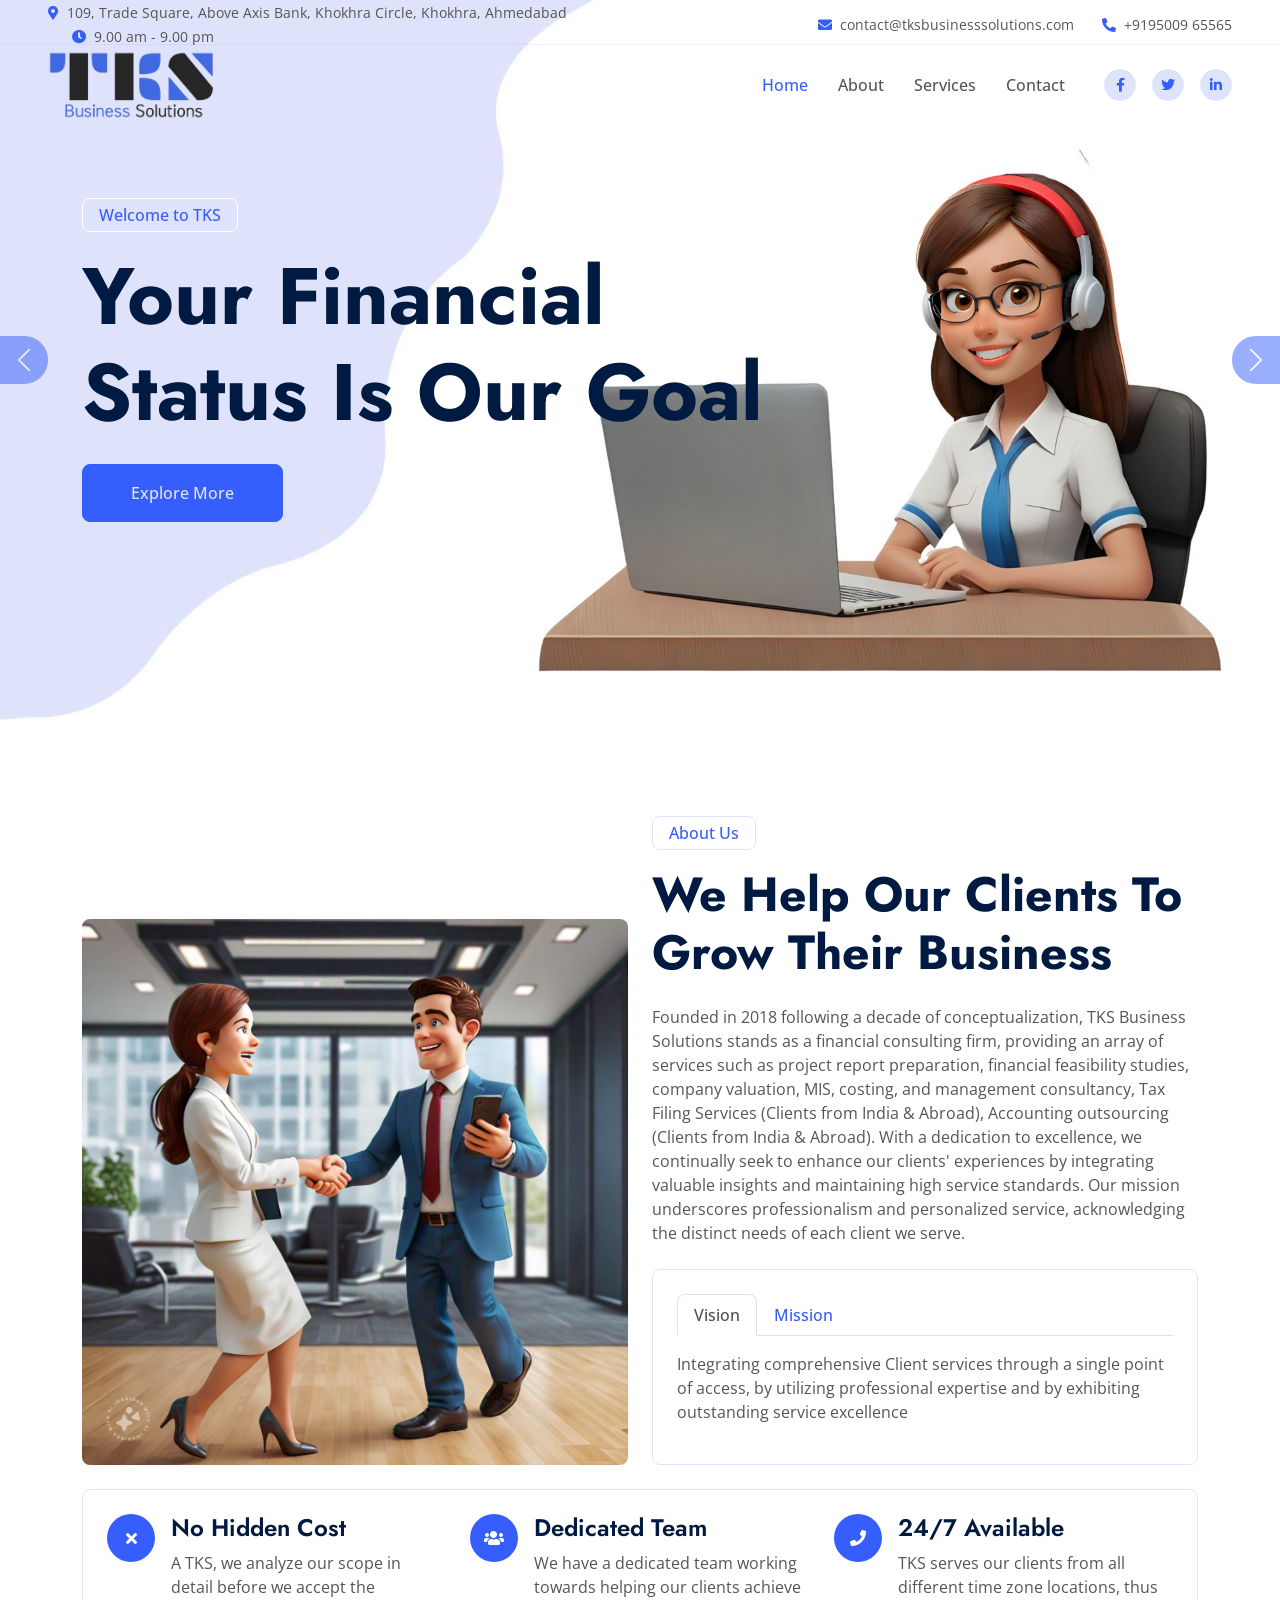
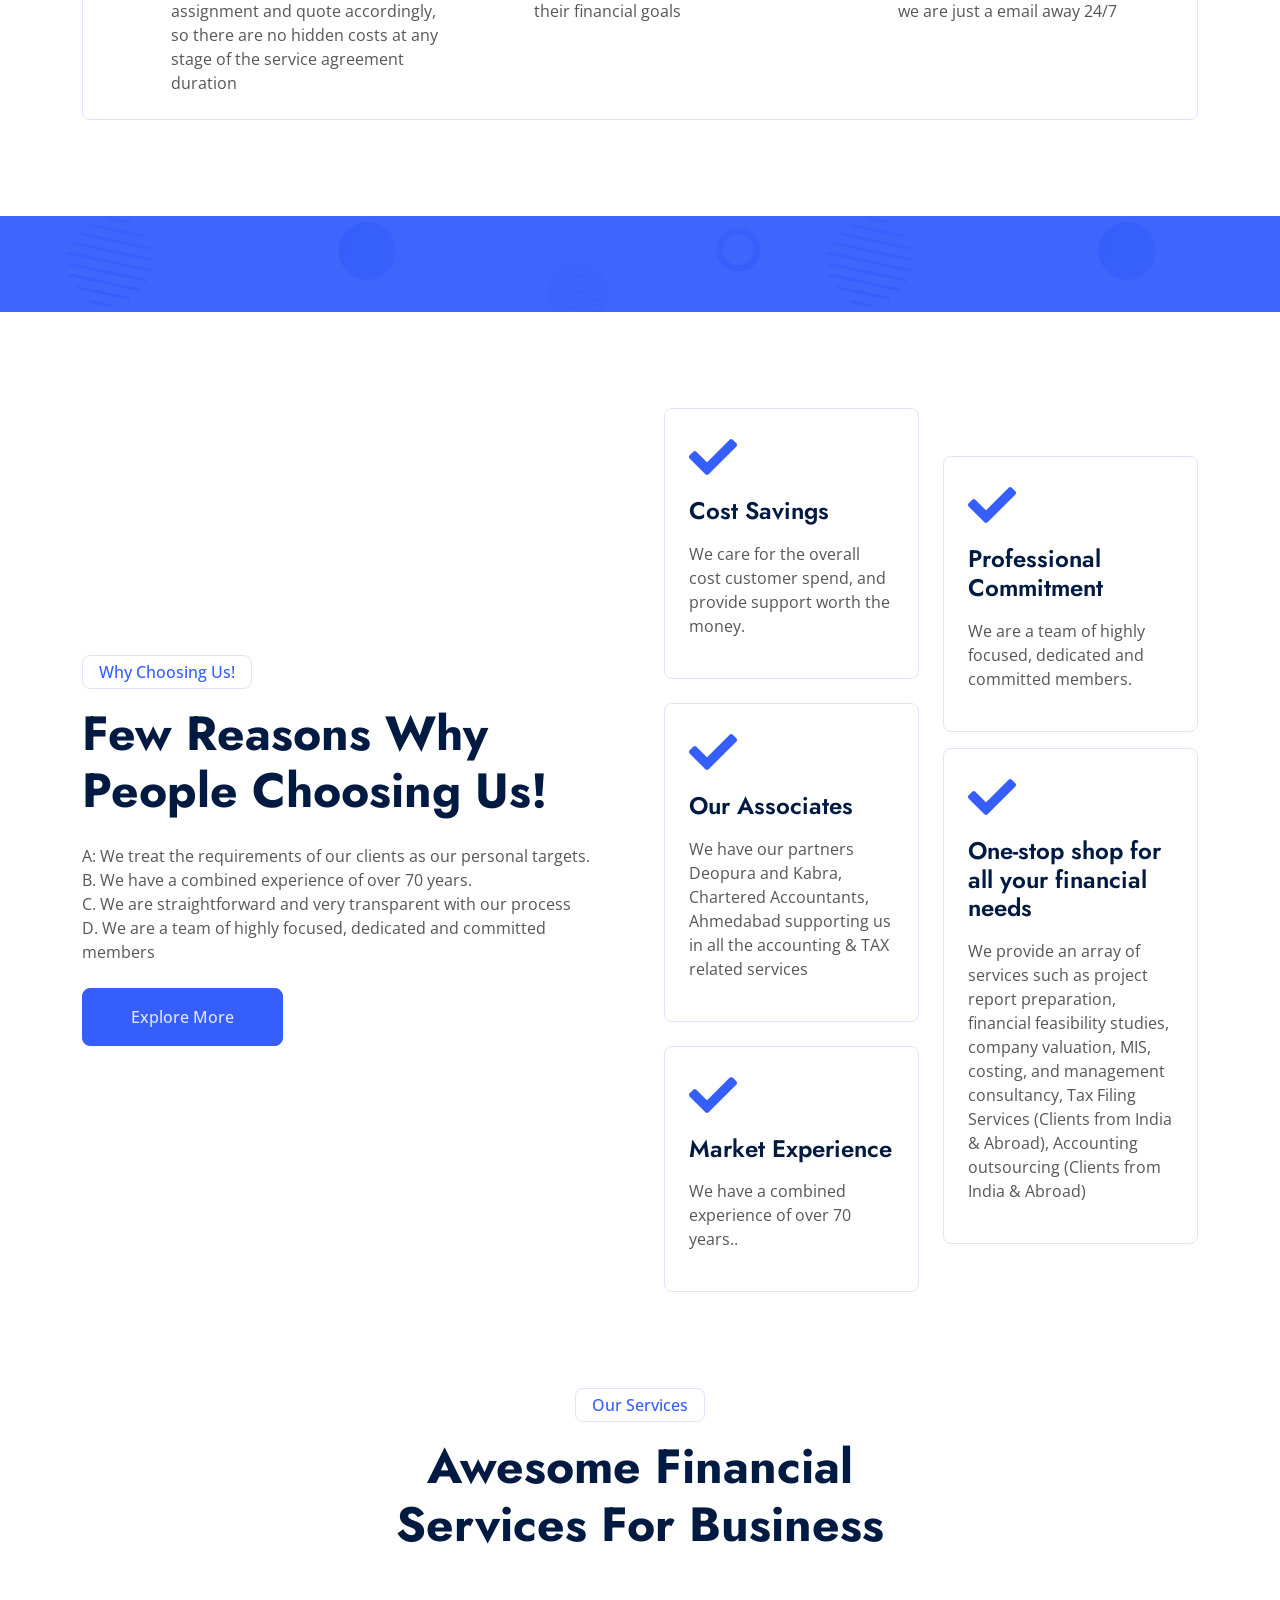
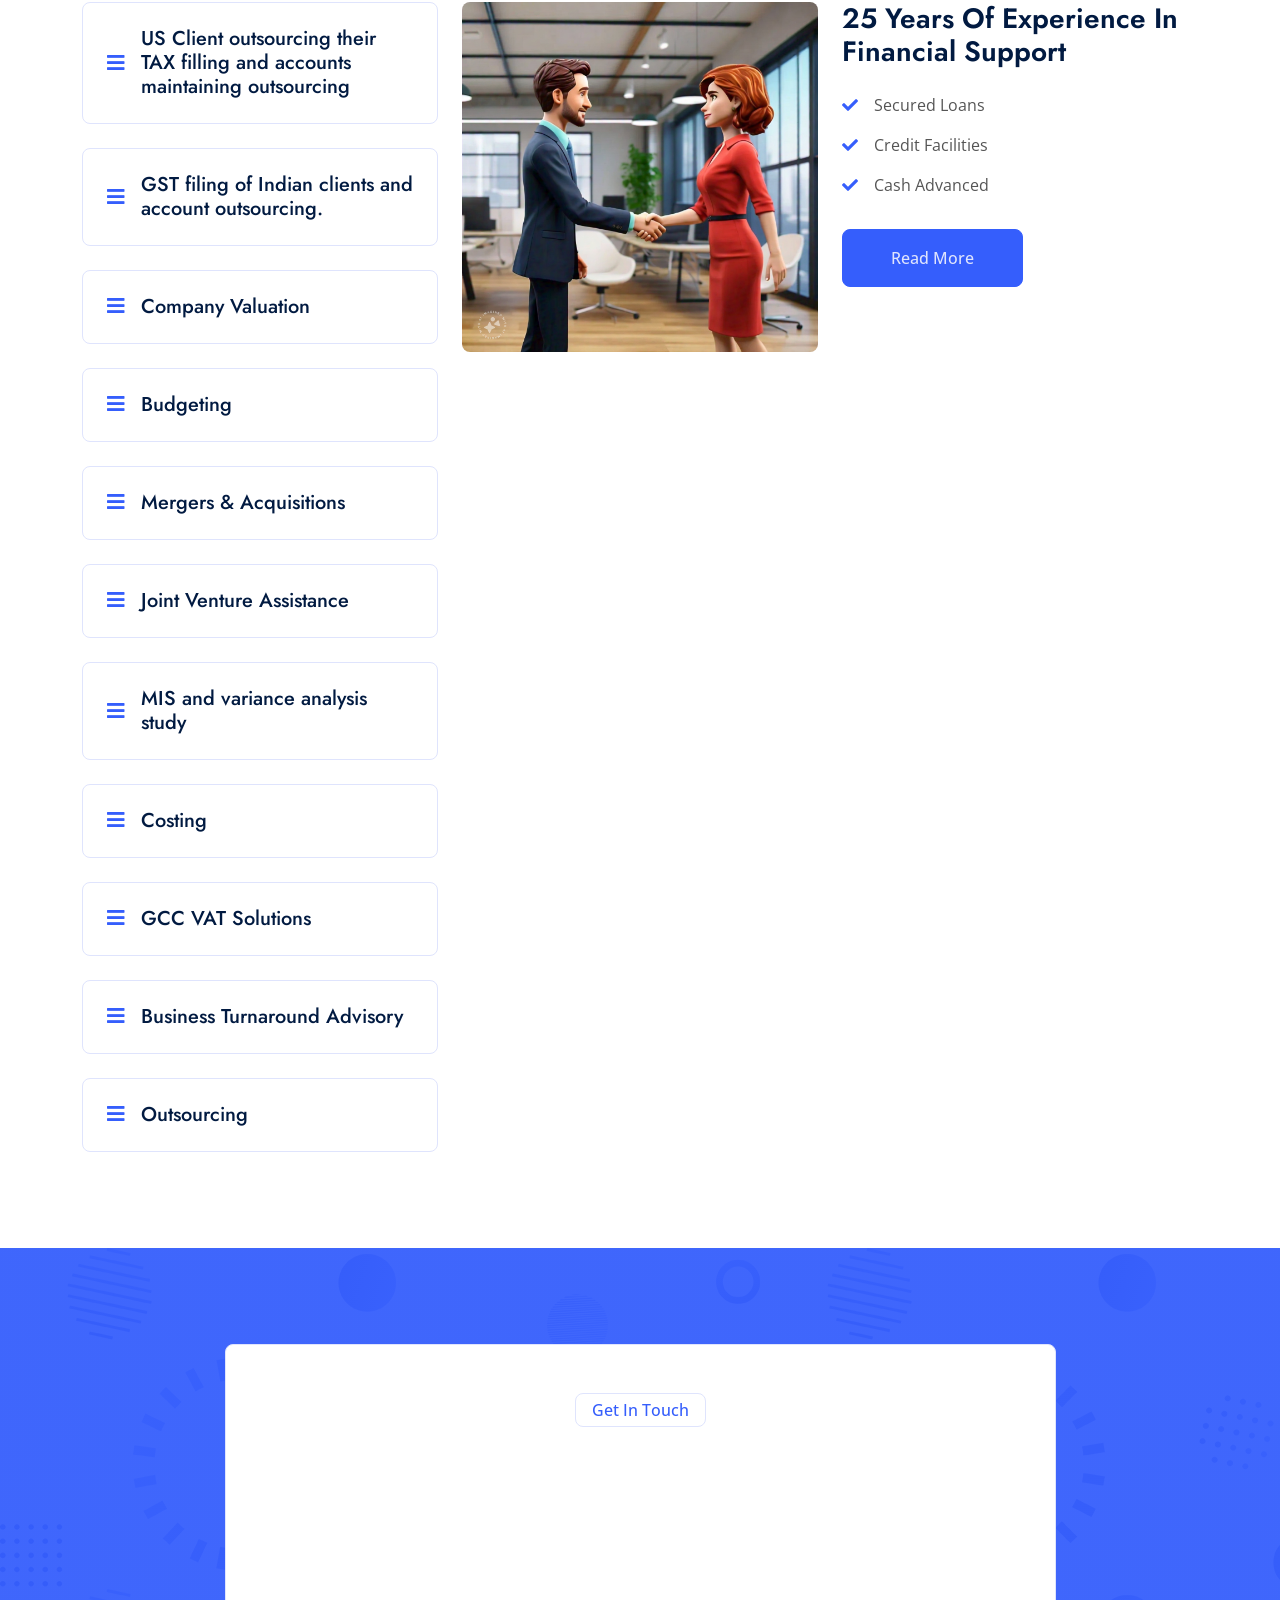
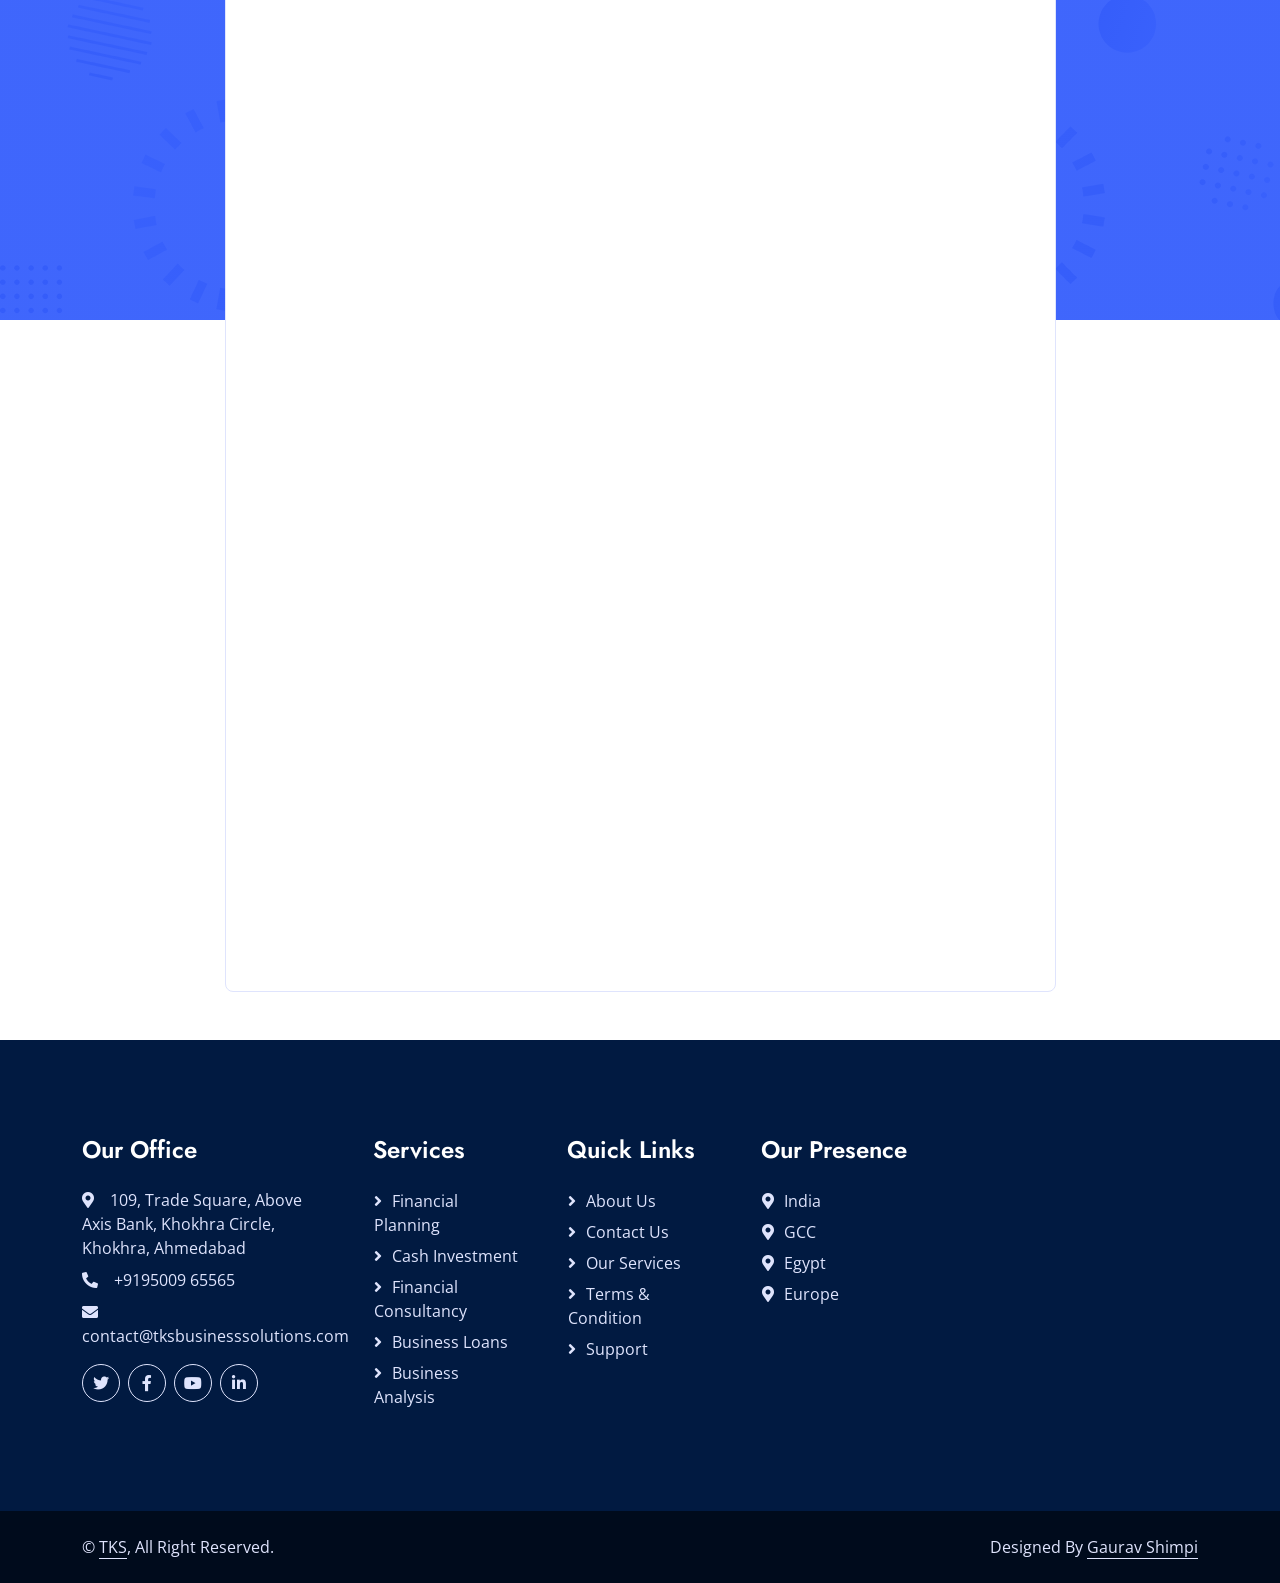
==== index-master.html @ 80a1d77b "Rename index.html to index-master.html" ====
<!DOCTYPE html>
<html lang="en">

<head>
    <meta charset="utf-8">
    <title>TKS - Financial Services Website Template</title>
    <meta content="width=device-width, initial-scale=1.0" name="viewport">
    <meta content="" name="keywords">
    <meta content="" name="description">

    <!-- Favicon -->
    <link href="img/favicon/favicon.ico" rel="icon">
    <link rel="apple-touch-icon" sizes="57x57" href="img/favicon/apple-icon-57x57.png">
    <link rel="apple-touch-icon" sizes="60x60" href="img/favicon/apple-icon-60x60.png">
    <link rel="apple-touch-icon" sizes="72x72" href="img/favicon/apple-icon-72x72.png">
    <link rel="apple-touch-icon" sizes="76x76" href="img/favicon/apple-icon-76x76.png">
    <link rel="apple-touch-icon" sizes="114x114" href="img/favicon/apple-icon-114x114.png">
    <link rel="apple-touch-icon" sizes="120x120" href="img/favicon/apple-icon-120x120.png">
    <link rel="apple-touch-icon" sizes="144x144" href="img/favicon/apple-icon-144x144.png">
    <link rel="apple-touch-icon" sizes="152x152" href="img/favicon/apple-icon-152x152.png">
    <link rel="apple-touch-icon" sizes="180x180" href="img/favicon/apple-icon-180x180.png">
    <link rel="icon" type="image/png" sizes="192x192" href="img/favicon/android-icon-192x192.png">
    <link rel="icon" type="image/png" sizes="32x32" href="img/favicon/favicon-32x32.png">
    <link rel="icon" type="image/png" sizes="96x96" href="img/favicon/favicon-96x96.png">
    <link rel="icon" type="image/png" sizes="16x16" href="img/favicon/favicon-16x16.png">
    <link rel="manifest" href="img/favicon/manifest.json">
    <meta name="msapplication-TileColor" content="#ffffff">
    <meta name="msapplication-TileImage" content="img/favicon/ms-icon-144x144.png">
    <meta name="theme-color" content="#ffffff">

    <!-- Google Web Fonts -->
    <link rel="preconnect" href="https://fonts.googleapis.com">
    <link rel="preconnect" href="https://fonts.gstatic.com" crossorigin>
    <link
            href="https://fonts.googleapis.com/css2?family=Jost:wght@500;600;700&family=Open+Sans:wght@400;500&display=swap"
            rel="stylesheet">

    <!-- Icon Font Stylesheet -->
    <link href="https://cdnjs.cloudflare.com/ajax/libs/font-awesome/5.10.0/css/all.min.css" rel="stylesheet">
    <link href="https://cdn.jsdelivr.net/npm/bootstrap-icons@1.4.1/font/bootstrap-icons.css" rel="stylesheet">

    <!-- Libraries Stylesheet -->
    <link href="lib/animate/animate.min.css" rel="stylesheet">
    <link href="lib/owlcarousel/assets/owl.carousel.min.css" rel="stylesheet">

    <!-- Customized Bootstrap Stylesheet -->
    <link href="css/bootstrap.min.css" rel="stylesheet">

    <!-- Template Stylesheet -->
    <link href="css/style.css" rel="stylesheet">
</head>

<body>
<!-- Spinner Start -->
<div id="spinner"
     class="show bg-white position-fixed translate-middle w-100 vh-100 top-50 start-50 d-flex align-items-center justify-content-center">
    <div class="spinner-border text-primary" role="status" style="width: 3rem; height: 3rem;"></div>
</div>
<!-- Spinner End -->


<!-- Navbar Start -->
<div class="container-fluid fixed-top px-0 wow fadeIn" data-wow-delay="0.1s">
    <div class="top-bar row gx-0 align-items-center d-none d-lg-flex">
        <div class="col-lg-6 px-5 text-start">
            <small><i class="fa fa-map-marker-alt text-primary me-2"></i>109, Trade Square, Above Axis Bank, Khokhra
                Circle, Khokhra, Ahmedabad</small>
            <small class="ms-4"><i class="fa fa-clock text-primary me-2"></i>9.00 am - 9.00 pm</small>
        </div>
        <div class="col-lg-6 px-5 text-end">
            <small><i class="fa fa-envelope text-primary me-2"></i>contact@tksbusinesssolutions.com</small>
            <small class="ms-4"><i class="fa fa-phone-alt text-primary me-2"></i>+9195009 65565</small>
        </div>
    </div>

    <nav class="navbar navbar-expand-lg navbar-light py-lg-0 px-lg-5 wow fadeIn" data-wow-delay="0.1s">
        <a href="index.html" class="navbar-brand ms-4 ms-lg-0">
            <img src="img/tks-logo-transparent.png" alt="TKS Logo" class="logo">
        </a>
        <button type="button" class="navbar-toggler me-4" data-bs-toggle="collapse"
                data-bs-target="#navbarCollapse">
            <span class="navbar-toggler-icon"></span>
        </button>
        <div class="collapse navbar-collapse" id="navbarCollapse">
            <div class="navbar-nav ms-auto p-4 p-lg-0">
                <a href="index.html" class="nav-item nav-link active">Home</a>
                <a href="#about-us" class="nav-item nav-link">About</a>
                <a href="#services" class="nav-item nav-link">Services</a>
                <a href="#contactus" class="nav-item nav-link">Contact</a>
            </div>
            <div class="d-none d-lg-flex ms-2">
                <a class="btn btn-light btn-sm-square rounded-circle ms-3" href="">
                    <small class="fab fa-facebook-f text-primary"></small>
                </a>
                <a class="btn btn-light btn-sm-square rounded-circle ms-3" href="">
                    <small class="fab fa-twitter text-primary"></small>
                </a>
                <a class="btn btn-light btn-sm-square rounded-circle ms-3" href="">
                    <small class="fab fa-linkedin-in text-primary"></small>
                </a>
            </div>
        </div>
    </nav>
</div>
<!-- Navbar End -->


<!-- Carousel Start -->
<div class="container-fluid p-0 mb-5 wow fadeIn" data-wow-delay="0.1s">
    <div id="header-carousel" class="carousel slide carousel-fade" data-bs-ride="carousel">
        <div class="carousel-inner">
            <div class="carousel-item active">
                <img class="w-100" src="img/1.jpg" alt="Image">
                <div class="carousel-caption">
                    <div class="container">
                        <div class="row justify-content-start">
                            <div class="col-lg-8">
                                <p class="d-inline-block border border-white rounded text-primary fw-semi-bold py-1 px-3 animated slideInDown">
                                    Welcome to TKS</p>
                                <h1 class="display-1 mb-4 animated slideInDown">Your Financial Status Is Our Goal</h1>
                                <a href="" class="btn btn-primary py-3 px-5 animated slideInDown">Explore More</a>
                            </div>
                        </div>
                    </div>
                </div>
            </div>
            <div class="carousel-item">
                <img class="w-100" src="img/2.jpg" alt="Image">
                <div class="carousel-caption">
                    <div class="container">
                        <div class="row justify-content-start">
                            <div class="col-lg-7">
                                <p
                                        class="d-inline-block border border-white rounded text-primary fw-semi-bold py-1 px-3 animated slideInDown">
                                    Welcome to TKS</p>
                                <h1 class="display-1 mb-4 animated slideInDown">True Financial Support For You</h1>
                                <a href="" class="btn btn-primary py-3 px-5 animated slideInDown">Explore More</a>
                            </div>
                        </div>
                    </div>
                </div>
            </div>
        </div>
        <button class="carousel-control-prev" type="button" data-bs-target="#header-carousel" data-bs-slide="prev">
            <span class="carousel-control-prev-icon" aria-hidden="true"></span>
            <span class="visually-hidden">Previous</span>
        </button>
        <button class="carousel-control-next" type="button" data-bs-target="#header-carousel" data-bs-slide="next">
            <span class="carousel-control-next-icon" aria-hidden="true"></span>
            <span class="visually-hidden">Next</span>
        </button>
    </div>
</div>
<!-- Carousel End -->


<!-- About Start -->
<div class="container-xxl py-5" id="about-us">
    <div class="container">
        <div class="row g-4 align-items-end mb-4">
            <div class="col-lg-6 wow fadeInUp" data-wow-delay="0.1s">
                <img class="img-fluid rounded" src="img/meta/about.jpg">
            </div>
            <div class="col-lg-6 wow fadeInUp" data-wow-delay="0.3s">
                <p class="d-inline-block border rounded text-primary fw-semi-bold py-1 px-3">About Us</p>
                <h1 class="display-5 mb-4">We Help Our Clients To Grow Their Business</h1>
                <p class="mb-4">
                    Founded in 2018 following a decade of conceptualization, TKS Business Solutions stands as a
                    financial consulting firm, providing an array of services such as project report preparation,
                    financial feasibility studies, company valuation, MIS, costing, and management consultancy, Tax
                    Filing Services (Clients from India & Abroad), Accounting outsourcing (Clients from India & Abroad).
                    With a dedication to excellence, we continually seek to enhance our clients' experiences by
                    integrating valuable insights and maintaining high service standards. Our mission underscores
                    professionalism and personalized service, acknowledging the distinct needs of each client we serve.
                </p>
                <div class="border rounded p-4">
                    <nav>
                        <div class="nav nav-tabs mb-3" id="nav-tab" role="tablist">
                            <button class="nav-link fw-semi-bold active" id="nav-story-tab" data-bs-toggle="tab"
                                    data-bs-target="#nav-story" type="button" role="tab" aria-controls="nav-story"
                                    aria-selected="true">Vision
                            </button>
                            <button class="nav-link fw-semi-bold" id="nav-mission-tab" data-bs-toggle="tab"
                                    data-bs-target="#nav-mission" type="button" role="tab" aria-controls="nav-mission"
                                    aria-selected="false">Mission
                            </button>
                            <!--                                <button class="nav-link fw-semi-bold" id="nav-vision-tab" data-bs-toggle="tab"-->
                            <!--                                    data-bs-target="#nav-vision" type="button" role="tab" aria-controls="nav-vision"-->
                            <!--                                    aria-selected="false">Vision</button>-->
                        </div>
                    </nav>
                    <div class="tab-content" id="nav-tabContent">
                        <div class="tab-pane fade show active" id="nav-story" role="tabpanel"
                             aria-labelledby="nav-story-tab">
                            <p>Integrating comprehensive Client services through a single point of access, by utilizing
                                professional expertise and by exhibiting outstanding service excellence</p>
                        </div>
                        <div class="tab-pane fade" id="nav-mission" role="tabpanel"
                             aria-labelledby="nav-mission-tab">
                            <p>We pledge to provide distinctive quality and unparalleled client service as we strive to
                                gain the confidence and trust of our clients</p>
                        </div>
                        <!--                            <div class="tab-pane fade" id="nav-vision" role="tabpanel" aria-labelledby="nav-vision-tab">-->
                        <!--                                <p>Tempor erat elitr rebum at clita. Diam dolor diam ipsum et tempor sit. Aliqu diam-->
                        <!--                                    amet diam et eos labore.</p>-->
                        <!--                                <p class="mb-0">Diam dolor diam ipsum et tempor sit. Aliqu diam amet diam et eos labore.-->
                        <!--                                    Clita erat ipsum et lorem et sit</p>-->
                        <!--                            </div>-->
                    </div>
                </div>
            </div>
        </div>
        <div class="border rounded p-4 wow fadeInUp" data-wow-delay="0.1s">
            <div class="row g-4">
                <div class="col-lg-4 wow fadeIn" data-wow-delay="0.1s">
                    <div class="h-100">
                        <div class="d-flex">
                            <div class="flex-shrink-0 btn-lg-square rounded-circle bg-primary">
                                <i class="fa fa-times text-white"></i>
                            </div>
                            <div class="ps-3">
                                <h4>No Hidden Cost</h4>
                                <span>A TKS, we analyze our scope in detail before we accept the assignment and quote accordingly, so there are no hidden costs at any stage of the service agreement duration</span>
                            </div>
                            <!--                                <div class="border-end d-none d-lg-block pe-3"></div>-->
                        </div>
                        <div class="border-bottom mt-4 d-block d-lg-none"></div>
                    </div>
                </div>
                <div class="col-lg-4 wow fadeIn" data-wow-delay="0.3s">
                    <div class="h-100">
                        <div class="d-flex">
                            <div class="flex-shrink-0 btn-lg-square rounded-circle bg-primary">
                                <i class="fa fa-users text-white"></i>
                            </div>
                            <div class="ps-3">
                                <h4>Dedicated Team</h4>
                                <span>We have a dedicated team working towards helping our clients achieve their financial goals</span>
                            </div>
                            <!--                                <div class="border-end d-none d-lg-block pe-3"></div>-->
                        </div>
                        <div class="border-bottom mt-4 d-block d-lg-none"></div>
                    </div>
                </div>
                <div class="col-lg-4 wow fadeIn" data-wow-delay="0.5s">
                    <div class="h-100">
                        <div class="d-flex">
                            <div class="flex-shrink-0 btn-lg-square rounded-circle bg-primary">
                                <i class="fa fa-phone text-white"></i>
                            </div>
                            <div class="ps-3">
                                <h4>24/7 Available</h4>
                                <span>TKS serves our clients from all different time zone locations, thus we are just a email away 24/7</span>
                            </div>
                        </div>
                    </div>
                </div>
            </div>
        </div>
    </div>
</div>
<!-- About End -->


<!-- Facts Start -->
<div class="container-fluid facts my-5 py-5">
    <!--        <div class="container py-5">-->
    <!--            <div class="row g-5">-->
    <!--                <div class="col-sm-6 col-lg-3 text-center wow fadeIn" data-wow-delay="0.1s">-->
    <!--                    <i class="fa fa-users fa-3x text-white mb-3"></i>-->
    <!--                    <h1 class="display-4 text-white" data-toggle="counter-up">1234</h1>-->
    <!--                    <span class="fs-5 text-white">Happy Clients</span>-->
    <!--                    <hr class="bg-white w-25 mx-auto mb-0">-->
    <!--                </div>-->
    <!--                <div class="col-sm-6 col-lg-3 text-center wow fadeIn" data-wow-delay="0.3s">-->
    <!--                    <i class="fa fa-check fa-3x text-white mb-3"></i>-->
    <!--                    <h1 class="display-4 text-white" data-toggle="counter-up">1234</h1>-->
    <!--                    <span class="fs-5 text-white">Projects Completed</span>-->
    <!--                    <hr class="bg-white w-25 mx-auto mb-0">-->
    <!--                </div>-->
    <!--                <div class="col-sm-6 col-lg-3 text-center wow fadeIn" data-wow-delay="0.5s">-->
    <!--                    <i class="fa fa-users-cog fa-3x text-white mb-3"></i>-->
    <!--                    <h1 class="display-4 text-white" data-toggle="counter-up">1234</h1>-->
    <!--                    <span class="fs-5 text-white">Dedicated Staff</span>-->
    <!--                    <hr class="bg-white w-25 mx-auto mb-0">-->
    <!--                </div>-->
    <!--                <div class="col-sm-6 col-lg-3 text-center wow fadeIn" data-wow-delay="0.7s">-->
    <!--                    <i class="fa fa-award fa-3x text-white mb-3"></i>-->
    <!--                    <h1 class="display-4 text-white" data-toggle="counter-up">1234</h1>-->
    <!--                    <span class="fs-5 text-white">Awards Achieved</span>-->
    <!--                    <hr class="bg-white w-25 mx-auto mb-0">-->
    <!--                </div>-->
    <!--            </div>-->
    <!--        </div>-->
</div>
<!-- Facts End -->


<!-- Features Start -->
<div class="container-xxl feature py-5">
    <div class="container">
        <div class="row g-5 align-items-center">
            <div class="col-lg-6 wow fadeInUp" data-wow-delay="0.1s">
                <p class="d-inline-block border rounded text-primary fw-semi-bold py-1 px-3">Why Choosing Us!</p>
                <h1 class="display-5 mb-4">Few Reasons Why People Choosing Us!</h1>
                <p class="mb-4">A: We treat the requirements of our clients as our personal targets.<br>
                    B. We have a combined experience of over 70 years.<br>
                    C. We are straightforward and very transparent with our process<br>
                    D. We are a team of highly focused, dedicated and committed members</p>
                <a class="btn btn-primary py-3 px-5" href="">Explore More</a>
            </div>
            <div class="col-lg-6">
                <div class="row g-4 align-items-center">
                    <div class="col-md-6">
                        <div class="row g-4">
                            <div class="col-12 wow fadeIn" data-wow-delay="0.3s">
                                <div class="feature-box border rounded p-4">
                                    <i class="fa fa-check fa-3x text-primary mb-3"></i>
                                    <h4 class="mb-3">Cost Savings</h4>
                                    <p class="mb-3">We care for the overall cost customer spend, and provide support
                                        worth the money.</p>
                                    <!--<a class="fw-semi-bold" href="">Read More <i
                                            class="fa fa-arrow-right ms-1"></i></a>-->
                                </div>
                            </div>
                            <div class="col-12 wow fadeIn" data-wow-delay="0.5s">
                                <div class="feature-box border rounded p-4">
                                    <i class="fa fa-check fa-3x text-primary mb-3"></i>
                                    <h4 class="mb-3">Our Associates</h4>
                                    <p class="mb-3">We have our partners Deopura and Kabra, Chartered Accountants, Ahmedabad supporting us
                                        in all the accounting & TAX related services</p>
                                    <!--<a class="fw-semi-bold" href="">Read More <i
                                            class="fa fa-arrow-right ms-1"></i></a>-->
                                </div>
                            </div>
                            <div class="col-12 wow fadeIn" data-wow-delay="0.5s">
                                <div class="feature-box border rounded p-4">
                                    <i class="fa fa-check fa-3x text-primary mb-3"></i>
                                    <h4 class="mb-3">Market Experience</h4>
                                    <p class="mb-3">We have a combined experience of over 70 years..</p>
                                    <!--<a class="fw-semi-bold" href="">Read More <i
                                            class="fa fa-arrow-right ms-1"></i></a>-->
                                </div>
                            </div>
                        </div>
                    </div>
                    <div class="col-md-6 wow fadeIn" data-wow-delay="0.7s">
                        <div class="col-12 wow fadeIn mb-3" data-wow-delay="0.5s">
                            <div class="feature-box border rounded p-4">
                                <i class="fa fa-check fa-3x text-primary mb-3"></i>
                                <h4 class="mb-3">Professional Commitment</h4>
                                <p class="mb-3">We are a team of highly focused, dedicated and committed members.</p>
                                <!--<a class="fw-semi-bold" href="">Read More <i
                                        class="fa fa-arrow-right ms-1"></i></a>-->
                            </div>
                        </div>
                        <div class="col-12 wow fadeIn" data-wow-delay="0.5s">
                            <div class="feature-box border rounded p-4">
                                <i class="fa fa-check fa-3x text-primary mb-3"></i>
                                <h4 class="mb-3">One-stop shop for all your financial needs</h4>
                                <p class="mb-3">We provide an array of services such as project report preparation,
                                    financial feasibility studies, company valuation, MIS, costing, and management
                                    consultancy, Tax Filing Services (Clients from India & Abroad), Accounting
                                    outsourcing (Clients from India & Abroad)</p>
                                <!--<a class="fw-semi-bold" href="">Read More <i
                                        class="fa fa-arrow-right ms-1"></i></a>-->
                            </div>
                        </div>
                    </div>
                </div>
            </div>
        </div>
    </div>
</div>
<!-- Features End -->


<!-- Service Start -->
<div class="container-xxl service py-5" id="services">
    <div class="container">
        <div class="text-center mx-auto wow fadeInUp" data-wow-delay="0.1s" style="max-width: 600px;">
            <p class="d-inline-block border rounded text-primary fw-semi-bold py-1 px-3">Our Services</p>
            <h1 class="display-5 mb-5">Awesome Financial Services For Business</h1>
        </div>
        <div class="row g-4 wow fadeInUp" data-wow-delay="0.3s">
            <div class="col-lg-4">
                <div class="nav nav-pills d-flex justify-content-between w-100 h-100 me-4">
                    <button class="nav-link w-100 d-flex align-items-center text-start border p-4 mb-4"
                            data-bs-toggle="pill" data-bs-target="#tab-pane-1" type="button">
                        <i class="fa fa-bars text-primary me-3" style="font-size: 20px;"></i>
                        <h5 class="m-0">US Client outsourcing
                            their TAX filling and accounts maintaining outsourcing</h5>
                    </button>
                    <button class="nav-link w-100 d-flex align-items-center text-start border p-4 mb-4"
                            data-bs-toggle="pill" data-bs-target="#tab-pane-2" type="button">
                        <i class="fa fa-bars text-primary me-3" style="font-size: 20px;"></i>
                        <h5 class="m-0"> GST filing of Indian clients and account outsourcing.</h5>
                    </button>
                    <button class="nav-link w-100 d-flex align-items-center text-start border p-4 mb-4"
                            data-bs-toggle="pill" data-bs-target="#tab-pane-3" type="button">
                        <h5 class="m-0"><i class="fa fa-bars text-primary me-3"></i>Company Valuation</h5>
                    </button>
                    <button class="nav-link w-100 d-flex align-items-center text-start border p-4 mb-4"
                            data-bs-toggle="pill" data-bs-target="#tab-pane-4" type="button">
                        <h5 class="m-0"><i class="fa fa-bars text-primary me-3"></i>Budgeting</h5>
                    </button>
                    <button class="nav-link w-100 d-flex align-items-center text-start border p-4 mb-4"
                            data-bs-toggle="pill" data-bs-target="#tab-pane-5" type="button">
                        <h5 class="m-0"><i class="fa fa-bars text-primary me-3"></i>Mergers & Acquisitions</h5>
                    </button>
                    <button class="nav-link w-100 d-flex align-items-center text-start border p-4 mb-4"
                            data-bs-toggle="pill" data-bs-target="#tab-pane-6" type="button">
                        <h5 class="m-0"><i class="fa fa-bars text-primary me-3"></i>Joint Venture Assistance</h5>
                    </button>
                    <button class="nav-link w-100 d-flex align-items-center text-start border p-4 mb-4"
                            data-bs-toggle="pill" data-bs-target="#tab-pane-7" type="button">
                        <i class="fa fa-bars text-primary me-3" style="font-size: 20px;"></i>
                        <h5 class="m-0">MIS and variance analysis study</h5>
                    </button>
                    <button class="nav-link w-100 d-flex align-items-center text-start border p-4 mb-4"
                            data-bs-toggle="pill" data-bs-target="#tab-pane-8" type="button">
                        <h5 class="m-0"><i class="fa fa-bars text-primary me-3"></i>Costing</h5>
                    </button>
                    <button class="nav-link w-100 d-flex align-items-center text-start border p-4 mb-4"
                            data-bs-toggle="pill" data-bs-target="#tab-pane-9" type="button">
                        <h5 class="m-0"><i class="fa fa-bars text-primary me-3"></i>GCC VAT Solutions</h5>
                    </button>
                    <button class="nav-link w-100 d-flex align-items-center text-start border p-4 mb-4"
                            data-bs-toggle="pill" data-bs-target="#tab-pane-10" type="button">
                        <h5 class="m-0"><i class="fa fa-bars text-primary me-3"></i>Business Turnaround Advisory</h5>
                    </button>
                    <button class="nav-link w-100 d-flex align-items-center text-start border p-4 mb-0"
                            data-bs-toggle="pill" data-bs-target="#tab-pane-11" type="button">
                        <h5 class="m-0"><i class="fa fa-bars text-primary me-3"></i>Outsourcing</h5>
                    </button>
                </div>
            </div>
            <div class="col-lg-8">
                <div class="tab-content w-100">
                    <div class="tab-pane fade show active" id="tab-pane-1">
                        <div class="row g-4">
                            <div class="col-md-6" style="min-height: 350px;">
                                <div class="position-relative h-100">
                                    <img class="position-absolute rounded w-100 h-100" src="img/meta/2.jpg"
                                         style="object-fit: cover;" alt="">
                                </div>
                            </div>
                            <div class="col-md-6">
                                <h3 class="mb-4">25 Years Of Experience In Financial Support</h3>
<!--                                <p class="mb-4">Description Pending Paragraph</p>-->
                                <p><i class="fa fa-check text-primary me-3"></i>Secured Loans</p>
                                <p><i class="fa fa-check text-primary me-3"></i>Credit Facilities</p>
                                <p><i class="fa fa-check text-primary me-3"></i>Cash Advanced</p>
                                <a href="" class="btn btn-primary py-3 px-5 mt-3">Read More</a>
                            </div>
                        </div>
                    </div>
                    <div class="tab-pane fade" id="tab-pane-2">
                        <div class="row g-4">
                            <div class="col-md-6" style="min-height: 350px;">
                                <div class="position-relative h-100">
                                    <img class="position-absolute rounded w-100 h-100" src="img/meta/3.jpg"
                                         style="object-fit: cover;" alt="">
                                </div>
                            </div>
                            <div class="col-md-6">
                                <h3 class="mb-4">25 Years Of Experience In Financial Support</h3>
<!--                                <p class="mb-4">Tempor erat elitr rebum at clita. Diam dolor diam ipsum sit. Aliqu-->
<!--                                    diam amet diam et eos. Clita erat ipsum et lorem et sit, sed stet lorem sit-->
<!--                                    clita duo justo erat amet.</p>-->
                                <p><i class="fa fa-check text-primary me-3"></i>Secured Loans</p>
                                <p><i class="fa fa-check text-primary me-3"></i>Credit Facilities</p>
                                <p><i class="fa fa-check text-primary me-3"></i>Cash Advanced</p>
                                <a href="" class="btn btn-primary py-3 px-5 mt-3">Read More</a>
                            </div>
                        </div>
                    </div>
                    <div class="tab-pane fade" id="tab-pane-3">
                        <div class="row g-4">
                            <div class="col-md-6" style="min-height: 350px;">
                                <div class="position-relative h-100">
                                    <img class="position-absolute rounded w-100 h-100" src="img/meta/7.jpg"
                                         style="object-fit: cover;" alt="">
                                </div>
                            </div>
                            <div class="col-md-6">
                                <h3 class="mb-4">25 Years Of Experience In Financial Support</h3>
<!--                                <p class="mb-4">Tempor erat elitr rebum at clita. Diam dolor diam ipsum sit. Aliqu-->
<!--                                    diam amet diam et eos. Clita erat ipsum et lorem et sit, sed stet lorem sit-->
<!--                                    clita duo justo erat amet.</p>-->
                                <p><i class="fa fa-check text-primary me-3"></i>Secured Loans</p>
                                <p><i class="fa fa-check text-primary me-3"></i>Credit Facilities</p>
                                <p><i class="fa fa-check text-primary me-3"></i>Cash Advanced</p>
                                <a href="" class="btn btn-primary py-3 px-5 mt-3">Read More</a>
                            </div>
                        </div>
                    </div>
                    <div class="tab-pane fade" id="tab-pane-4">
                        <div class="row g-4">
                            <div class="col-md-6" style="min-height: 350px;">
                                <div class="position-relative h-100">
                                    <img class="position-absolute rounded w-100 h-100" src="img/meta/8.jpg"
                                         style="object-fit: cover;" alt="">
                                </div>
                            </div>
                            <div class="col-md-6">
                                <h3 class="mb-4">25 Years Of Experience In Financial Support</h3>
<!--                                <p class="mb-4">Tempor erat elitr rebum at clita. Diam dolor diam ipsum sit. Aliqu-->
<!--                                    diam amet diam et eos. Clita erat ipsum et lorem et sit, sed stet lorem sit-->
<!--                                    clita duo justo erat amet.</p>-->
                                <p><i class="fa fa-check text-primary me-3"></i>Secured Loans</p>
                                <p><i class="fa fa-check text-primary me-3"></i>Credit Facilities</p>
                                <p><i class="fa fa-check text-primary me-3"></i>Cash Advanced</p>
                                <a href="" class="btn btn-primary py-3 px-5 mt-3">Read More</a>
                            </div>
                        </div>
                    </div>
                    <div class="tab-pane fade" id="tab-pane-5">
                        <div class="row g-4">
                            <div class="col-md-6" style="min-height: 350px;">
                                <div class="position-relative h-100">
                                    <img class="position-absolute rounded w-100 h-100" src="img/meta/9.jpg"
                                         style="object-fit: cover;" alt="">
                                </div>
                            </div>
                            <div class="col-md-6">
                                <h3 class="mb-4">25 Years Of Experience In Financial Support</h3>
<!--                                <p class="mb-4">Tempor erat elitr rebum at clita. Diam dolor diam ipsum sit. Aliqu-->
<!--                                    diam amet diam et eos. Clita erat ipsum et lorem et sit, sed stet lorem sit-->
<!--                                    clita duo justo erat amet.</p>-->
                                <p><i class="fa fa-check text-primary me-3"></i>Secured Loans</p>
                                <p><i class="fa fa-check text-primary me-3"></i>Credit Facilities</p>
                                <p><i class="fa fa-check text-primary me-3"></i>Cash Advanced</p>
                                <a href="" class="btn btn-primary py-3 px-5 mt-3">Read More</a>
                            </div>
                        </div>
                    </div>
                    <div class="tab-pane fade" id="tab-pane-6">
                        <div class="row g-4">
                            <div class="col-md-6" style="min-height: 350px;">
                                <div class="position-relative h-100">
                                    <img class="position-absolute rounded w-100 h-100" src="img/meta/5.jpg"
                                         style="object-fit: cover;" alt="">
                                </div>
                            </div>
                            <div class="col-md-6">
                                <h3 class="mb-4">25 Years Of Experience In Financial Support</h3>
<!--                                <p class="mb-4">Tempor erat elitr rebum at clita. Diam dolor diam ipsum sit. Aliqu-->
<!--                                    diam amet diam et eos. Clita erat ipsum et lorem et sit, sed stet lorem sit-->
<!--                                    clita duo justo erat amet.</p>-->
                                <p><i class="fa fa-check text-primary me-3"></i>Secured Loans</p>
                                <p><i class="fa fa-check text-primary me-3"></i>Credit Facilities</p>
                                <p><i class="fa fa-check text-primary me-3"></i>Cash Advanced</p>
                                <a href="" class="btn btn-primary py-3 px-5 mt-3">Read More</a>
                            </div>
                        </div>
                    </div>
                    <div class="tab-pane fade" id="tab-pane-7">
                        <div class="row g-4">
                            <div class="col-md-6" style="min-height: 350px;">
                                <div class="position-relative h-100">
                                    <img class="position-absolute rounded w-100 h-100" src="img/meta/6.jpg"
                                         style="object-fit: cover;" alt="">
                                </div>
                            </div>
                            <div class="col-md-6">
                                <h3 class="mb-4">25 Years Of Experience In Financial Support</h3>
<!--                                <p class="mb-4">Tempor erat elitr rebum at clita. Diam dolor diam ipsum sit. Aliqu-->
<!--                                    diam amet diam et eos. Clita erat ipsum et lorem et sit, sed stet lorem sit-->
<!--                                    clita duo justo erat amet.</p>-->
                                <p><i class="fa fa-check text-primary me-3"></i>Secured Loans</p>
                                <p><i class="fa fa-check text-primary me-3"></i>Credit Facilities</p>
                                <p><i class="fa fa-check text-primary me-3"></i>Cash Advanced</p>
                                <a href="" class="btn btn-primary py-3 px-5 mt-3">Read More</a>
                            </div>
                        </div>
                    </div>
                    <div class="tab-pane fade" id="tab-pane-8">
                        <div class="row g-4">
                            <div class="col-md-6" style="min-height: 350px;">
                                <div class="position-relative h-100">
                                    <img class="position-absolute rounded w-100 h-100" src="img/meta/11.jpg"
                                         style="object-fit: cover;" alt="">
                                </div>
                            </div>
                            <div class="col-md-6">
                                <h3 class="mb-4">25 Years Of Experience In Financial Support</h3>
<!--                                <p class="mb-4">Tempor erat elitr rebum at clita. Diam dolor diam ipsum sit. Aliqu-->
<!--                                    diam amet diam et eos. Clita erat ipsum et lorem et sit, sed stet lorem sit-->
<!--                                    clita duo justo erat amet.</p>-->
                                <p><i class="fa fa-check text-primary me-3"></i>Secured Loans</p>
                                <p><i class="fa fa-check text-primary me-3"></i>Credit Facilities</p>
                                <p><i class="fa fa-check text-primary me-3"></i>Cash Advanced</p>
                                <a href="" class="btn btn-primary py-3 px-5 mt-3">Read More</a>
                            </div>
                        </div>
                    </div>
                    <div class="tab-pane fade" id="tab-pane-9">
                        <div class="row g-4">
                            <div class="col-md-6" style="min-height: 350px;">
                                <div class="position-relative h-100">
                                    <img class="position-absolute rounded w-100 h-100" src="img/meta/6.jpg"
                                         style="object-fit: cover;" alt="">
                                </div>
                            </div>
                            <div class="col-md-6">
                                <h3 class="mb-4">25 Years Of Experience In Financial Support</h3>
<!--                                <p class="mb-4">Tempor erat elitr rebum at clita. Diam dolor diam ipsum sit. Aliqu-->
<!--                                    diam amet diam et eos. Clita erat ipsum et lorem et sit, sed stet lorem sit-->
<!--                                    clita duo justo erat amet.</p>-->
                                <p><i class="fa fa-check text-primary me-3"></i>Secured Loans</p>
                                <p><i class="fa fa-check text-primary me-3"></i>Credit Facilities</p>
                                <p><i class="fa fa-check text-primary me-3"></i>Cash Advanced</p>
                                <a href="" class="btn btn-primary py-3 px-5 mt-3">Read More</a>
                            </div>
                        </div>
                    </div>
                    <div class="tab-pane fade" id="tab-pane-10">
                        <div class="row g-4">
                            <div class="col-md-6" style="min-height: 350px;">
                                <div class="position-relative h-100">
                                    <img class="position-absolute rounded w-100 h-100" src="img/meta/4.jpg"
                                         style="object-fit: cover;" alt="">
                                </div>
                            </div>
                            <div class="col-md-6">
                                <h3 class="mb-4">25 Years Of Experience In Financial Support</h3>
<!--                                <p class="mb-4">Tempor erat elitr rebum at clita. Diam dolor diam ipsum sit. Aliqu-->
<!--                                    diam amet diam et eos. Clita erat ipsum et lorem et sit, sed stet lorem sit-->
<!--                                    clita duo justo erat amet.</p>-->
                                <p><i class="fa fa-check text-primary me-3"></i>Secured Loans</p>
                                <p><i class="fa fa-check text-primary me-3"></i>Credit Facilities</p>
                                <p><i class="fa fa-check text-primary me-3"></i>Cash Advanced</p>
                                <a href="" class="btn btn-primary py-3 px-5 mt-3">Read More</a>
                            </div>
                        </div>
                    </div>
                    <div class="tab-pane fade" id="tab-pane-11">
                        <div class="row g-4">
                            <div class="col-md-6" style="min-height: 350px;">
                                <div class="position-relative h-100">
                                    <img class="position-absolute rounded w-100 h-100" src="img/meta/about.jpg"
                                         style="object-fit: cover;" alt="">
                                </div>
                            </div>
                            <div class="col-md-6">
                                <h3 class="mb-4">25 Years Of Experience In Financial Support</h3>
<!--                                <p class="mb-4">Tempor erat elitr rebum at clita. Diam dolor diam ipsum sit. Aliqu-->
<!--                                    diam amet diam et eos. Clita erat ipsum et lorem et sit, sed stet lorem sit-->
<!--                                    clita duo justo erat amet.</p>-->
                                <p><i class="fa fa-check text-primary me-3"></i>Secured Loans</p>
                                <p><i class="fa fa-check text-primary me-3"></i>Credit Facilities</p>
                                <p><i class="fa fa-check text-primary me-3"></i>Cash Advanced</p>
                                <a href="" class="btn btn-primary py-3 px-5 mt-3">Read More</a>
                            </div>
                        </div>
                    </div>
                </div>
            </div>
        </div>
    </div>
</div>
<!-- Service End -->



<!-- Callback Start -->
<div class="container-fluid callback my-5 pt-5" id="contactus">
    <div class="container pt-5">
        <div class="row justify-content-center">
            <div class="col-lg-9">
                <div class="bg-white border rounded p-4 p-sm-5 wow fadeInUp" data-wow-delay="0.5s">
                    <div class="text-center mx-auto wow fadeInUp" data-wow-delay="0.1s" style="max-width: 600px;">
                        <p class="d-inline-block border rounded text-primary fw-semi-bold py-1 px-3">Get In Touch
                        </p>
                    </div>
                    <div class="row g-3">
                        <iframe src="https://docs.google.com/forms/d/e/1FAIpQLSfBbLj1cmraNsaIgljV0KAPguFrVHxCIkP0mrhVZ9MChed4AQ/viewform?embedded=true" width="900" height="1100" frameborder="0" marginheight="0" marginwidth="0">Loading…</iframe>
                    </div>
                </div>
            </div>
        </div>
    </div>
</div>
<!-- Callback End -->

<!--&lt;!&ndash; Callback Start &ndash;&gt;-->
<!--<div class="container-fluid callback my-5 pt-5" id="contactus">-->
<!--    <div class="container pt-5">-->
<!--        <div class="row justify-content-center">-->
<!--            <div class="col-lg-7">-->
<!--                <div class="bg-white border rounded p-4 p-sm-5 wow fadeInUp" data-wow-delay="0.5s">-->
<!--                    <div class="text-center mx-auto wow fadeInUp" data-wow-delay="0.1s" style="max-width: 600px;">-->
<!--                        <p class="d-inline-block border rounded text-primary fw-semi-bold py-1 px-3">Get In Touch-->
<!--                        </p>-->
<!--                        <h1 class="display-5 mb-5">Request A Call-Back</h1>-->
<!--                    </div>-->
<!--                    <div class="row g-3">-->
<!--                        <div class="col-sm-6">-->
<!--                            <div class="form-floating">-->
<!--                                <input type="text" class="form-control" id="name" placeholder="Your Name">-->
<!--                                <label for="name">Your Name</label>-->
<!--                            </div>-->
<!--                        </div>-->
<!--                        <div class="col-sm-6">-->
<!--                            <div class="form-floating">-->
<!--                                <input type="email" class="form-control" id="mail" placeholder="Your Email">-->
<!--                                <label for="mail">Your Email</label>-->
<!--                            </div>-->
<!--                        </div>-->
<!--                        <div class="col-sm-6">-->
<!--                            <div class="form-floating">-->
<!--                                <input type="text" class="form-control" id="mobile" placeholder="Your Mobile">-->
<!--                                <label for="mobile">Your Mobile</label>-->
<!--                            </div>-->
<!--                        </div>-->
<!--                        <div class="col-sm-6">-->
<!--                            <div class="form-floating">-->
<!--                                <input type="text" class="form-control" id="subject" placeholder="Subject">-->
<!--                                <label for="subject">Subject</label>-->
<!--                            </div>-->
<!--                        </div>-->
<!--                        <div class="col-12">-->
<!--                            <div class="form-floating">-->
<!--                                    <textarea class="form-control" placeholder="Leave a message here" id="message"-->
<!--                                              style="height: 100px"></textarea>-->
<!--                                <label for="message">Message</label>-->
<!--                            </div>-->
<!--                        </div>-->
<!--                        <div class="col-12 text-center">-->
<!--                            <button class="btn btn-primary w-100 py-3" type="submit">Submit Now</button>-->
<!--                        </div>-->
<!--                    </div>-->
<!--                </div>-->
<!--            </div>-->
<!--        </div>-->
<!--    </div>-->
<!--</div>-->
<!--&lt;!&ndash; Callback End &ndash;&gt;-->


<!-- Projects Start -->
<!--
<div class="container-xxl py-5">
    <div class="container">
        <div class="text-center mx-auto wow fadeInUp" data-wow-delay="0.1s" style="max-width: 600px;">
            <p class="d-inline-block border rounded text-primary fw-semi-bold py-1 px-3">Our Projects</p>
            <h1 class="display-5 mb-5">We Have Completed Latest Projects</h1>
        </div>
        <div class="owl-carousel project-carousel wow fadeInUp" data-wow-delay="0.3s">
            <div class="project-item pe-5 pb-5">
                <div class="project-img mb-3">
                    <img class="img-fluid rounded" src="img/service-1.jpg" alt="">
                    <a href=""><i class="fa fa-link fa-3x text-primary"></i></a>
                </div>
                <div class="project-title">
                    <h4 class="mb-0">Financial Planning</h4>
                </div>
            </div>
            <div class="project-item pe-5 pb-5">
                <div class="project-img mb-3">
                    <img class="img-fluid rounded" src="img/service-2.jpg" alt="">
                    <a href=""><i class="fa fa-link fa-3x text-primary"></i></a>
                </div>
                <div class="project-title">
                    <h4 class="mb-0">Cash Investment</h4>
                </div>
            </div>
            <div class="project-item pe-5 pb-5">
                <div class="project-img mb-3">
                    <img class="img-fluid rounded" src="img/service-3.jpg" alt="">
                    <a href=""><i class="fa fa-link fa-3x text-primary"></i></a>
                </div>
                <div class="project-title">
                    <h4 class="mb-0">Financial Consultancy</h4>
                </div>
            </div>
            <div class="project-item pe-5 pb-5">
                <div class="project-img mb-3">
                    <img class="img-fluid rounded" src="img/service-4.jpg" alt="">
                    <a href=""><i class="fa fa-link fa-3x text-primary"></i></a>
                </div>
                <div class="project-title">
                    <h4 class="mb-0">Business Loans</h4>
                </div>
            </div>
        </div>
    </div>
</div>
-->
<!-- Projects End -->


<!-- Team Start -->
<!--    <div class="container-xxl py-5">-->
<!--        <div class="container">-->
<!--            <div class="text-center mx-auto wow fadeInUp" data-wow-delay="0.1s" style="max-width: 600px;">-->
<!--                <p class="d-inline-block border rounded text-primary fw-semi-bold py-1 px-3">Our Team</p>-->
<!--                <h1 class="display-5 mb-5">Exclusive Team</h1>-->
<!--            </div>-->
<!--            <div class="row g-4">-->
<!--                <div class="col-lg-4 col-md-6 wow fadeInUp" data-wow-delay="0.1s">-->
<!--                    <div class="team-item">-->
<!--                        <img class="img-fluid rounded" src="img/team-1.jpg" alt="">-->
<!--                        <div class="team-text">-->
<!--                            <h4 class="mb-0">Kate Winslet</h4>-->
<!--                            <div class="team-social d-flex">-->
<!--                                <a class="btn btn-square rounded-circle mx-1" href=""><i-->
<!--                                        class="fab fa-facebook-f"></i></a>-->
<!--                                <a class="btn btn-square rounded-circle mx-1" href=""><i class="fab fa-twitter"></i></a>-->
<!--                                <a class="btn btn-square rounded-circle mx-1" href=""><i-->
<!--                                        class="fab fa-instagram"></i></a>-->
<!--                            </div>-->
<!--                        </div>-->
<!--                    </div>-->
<!--                </div>-->
<!--                <div class="col-lg-4 col-md-6 wow fadeInUp" data-wow-delay="0.3s">-->
<!--                    <div class="team-item">-->
<!--                        <img class="img-fluid rounded" src="img/team-2.jpg" alt="">-->
<!--                        <div class="team-text">-->
<!--                            <h4 class="mb-0">Jac Jacson</h4>-->
<!--                            <div class="team-social d-flex">-->
<!--                                <a class="btn btn-square rounded-circle mx-1" href=""><i-->
<!--                                        class="fab fa-facebook-f"></i></a>-->
<!--                                <a class="btn btn-square rounded-circle mx-1" href=""><i class="fab fa-twitter"></i></a>-->
<!--                                <a class="btn btn-square rounded-circle mx-1" href=""><i-->
<!--                                        class="fab fa-instagram"></i></a>-->
<!--                            </div>-->
<!--                        </div>-->
<!--                    </div>-->
<!--                </div>-->
<!--                <div class="col-lg-4 col-md-6 wow fadeInUp" data-wow-delay="0.5s">-->
<!--                    <div class="team-item">-->
<!--                        <img class="img-fluid rounded" src="img/team-3.jpg" alt="">-->
<!--                        <div class="team-text">-->
<!--                            <h4 class="mb-0">Doris Jordan</h4>-->
<!--                            <div class="team-social d-flex">-->
<!--                                <a class="btn btn-square rounded-circle mx-1" href=""><i-->
<!--                                        class="fab fa-facebook-f"></i></a>-->
<!--                                <a class="btn btn-square rounded-circle mx-1" href=""><i class="fab fa-twitter"></i></a>-->
<!--                                <a class="btn btn-square rounded-circle mx-1" href=""><i-->
<!--                                        class="fab fa-instagram"></i></a>-->
<!--                            </div>-->
<!--                        </div>-->
<!--                    </div>-->
<!--                </div>-->
<!--            </div>-->
<!--        </div>-->
<!--    </div>-->
<!-- Team End -->


<!-- Testimonial Start -->
<!--
<div class="container-xxl py-5">
    <div class="container">
        <div class="text-center mx-auto wow fadeInUp" data-wow-delay="0.1s" style="max-width: 600px;">
            <p class="d-inline-block border rounded text-primary fw-semi-bold py-1 px-3">Testimonial</p>
            <h1 class="display-5 mb-5">What Our Clients Say!</h1>
        </div>
        <div class="owl-carousel testimonial-carousel wow fadeInUp" data-wow-delay="0.3s">
            <div class="testimonial-item">
                <div class="testimonial-text border rounded p-4 pt-5 mb-5">
                    <div class="btn-square bg-white border rounded-circle">
                        <i class="fa fa-quote-right fa-2x text-primary"></i>
                    </div>
                    Feedback of clients Pending
                </div>
                <img class="rounded-circle mb-3" src="img/testimonial-1.jpg" alt="">
                <h4>Client Name</h4>
                <span>Profession</span>
            </div>
            <div class="testimonial-item">
                <div class="testimonial-text border rounded p-4 pt-5 mb-5">
                    <div class="btn-square bg-white border rounded-circle">
                        <i class="fa fa-quote-right fa-2x text-primary"></i>
                    </div>
                    Feedback of clients Pending
                </div>
                <img class="rounded-circle mb-3" src="img/testimonial-2.jpg" alt="">
                <h4>Client Name</h4>
                <span>Profession</span>
            </div>
            <div class="testimonial-item">
                <div class="testimonial-text border rounded p-4 pt-5 mb-5">
                    <div class="btn-square bg-white border rounded-circle">
                        <i class="fa fa-quote-right fa-2x text-primary"></i>
                    </div>
                    Feedback of clients Pending
                </div>
                <img class="rounded-circle mb-3" src="img/testimonial-3.jpg" alt="">
                <h4>Client Name</h4>
                <span>Profession</span>
            </div>
            <div class="testimonial-item">
                <div class="testimonial-text border rounded p-4 pt-5 mb-5">
                    <div class="btn-square bg-white border rounded-circle">
                        <i class="fa fa-quote-right fa-2x text-primary"></i>
                    </div>
                    Feedback of clients Pending
                </div>
                <img class="rounded-circle mb-3" src="img/testimonial-4.jpg" alt="">
                <h4>Client Name</h4>
                <span>Profession</span>
            </div>
        </div>
    </div>
</div>
-->
<!-- Testimonial End -->


<!-- Footer Start -->
<div class="container-fluid bg-dark text-light footer mt-5 py-5 wow fadeIn" data-wow-delay="0.1s">
    <div class="container py-5">
        <div class="row g-5">
            <div class="col-lg-3 col-md-6">
                <h4 class="text-white mb-4">Our Office</h4>
                <p class="mb-2"><i class="fa fa-map-marker-alt me-3"></i>109, Trade Square, Above Axis Bank, Khokhra
                    Circle, Khokhra, Ahmedabad</p>
                <p class="mb-2"><i class="fa fa-phone-alt me-3"></i>+9195009 65565</p>
                <p class="mb-2"><i class="fa fa-envelope me-3"></i>contact@tksbusinesssolutions.com</p>
                <div class="d-flex pt-2">
                    <a class="btn btn-square btn-outline-light rounded-circle me-2" href=""><i
                            class="fab fa-twitter"></i></a>
                    <a class="btn btn-square btn-outline-light rounded-circle me-2" href=""><i
                            class="fab fa-facebook-f"></i></a>
                    <a class="btn btn-square btn-outline-light rounded-circle me-2" href=""><i
                            class="fab fa-youtube"></i></a>
                    <a class="btn btn-square btn-outline-light rounded-circle me-2" href=""><i
                            class="fab fa-linkedin-in"></i></a>
                </div>
            </div>
            <div class="col-lg-2 col-md-4">
                <h4 class="text-white mb-4">Services</h4>
                <a class="btn btn-link" href="#">Financial Planning</a>
                <a class="btn btn-link" href="#">Cash Investment</a>
                <a class="btn btn-link" href="#">Financial Consultancy</a>
                <a class="btn btn-link" href="#">Business Loans</a>
                <a class="btn btn-link" href="#">Business Analysis</a>
            </div>
            <div class="col-lg-2 col-md-4">
                <h4 class="text-white mb-4">Quick Links</h4>
                <a class="btn btn-link" href="#about-us">About Us</a>
                <a class="btn btn-link" href="#contactus">Contact Us</a>
                <a class="btn btn-link" href="#services">Our Services</a>
                <a class="btn btn-link" href="#">Terms & Condition</a>
                <a class="btn btn-link" href=#">Support</a>
            </div>
            <div class="col-lg-2 col-md-4">
                <h4 class="text-white mb-4">Our Presence</h4>
                <a class="btn btn-link location" href="#">India</a>
                <a class="btn btn-link location" href="#">GCC</a>
                <a class="btn btn-link location" href="#">Egypt</a>
                <a class="btn btn-link location" href="#">Europe</a>
            </div>
            <div class="col-lg-2 col-md-4">
                <iframe src="https://www.google.com/maps/embed?pb=!1m18!1m12!1m3!1d3672.5824450476252!2d72.61648287531325!3d23.002377179187913!2m3!1f0!2f0!3f0!3m2!1i1024!2i768!4f13.1!3m3!1m2!1s0x395e874f0d8a35c9%3A0xcfb24fe569fff2ef!2sTrade%20Square!5e0!3m2!1sen!2sin!4v1717252504269!5m2!1sen!2sin"
                        width="500" height="250" style="border:0;" allowfullscreen="" loading="lazy"
                        referrerpolicy="no-referrer-when-downgrade"></iframe>
            </div>
        </div>
    </div>
</div>
<!-- Footer End -->


<!-- Copyright Start -->
<div class="container-fluid copyright py-4">
    <div class="container">
        <div class="row">
            <div class="col-md-6 text-center text-md-start mb-3 mb-md-0">
                &copy; <a class="border-bottom" href="index.html">TKS</a>, All Right Reserved.
            </div>
            <div class="col-md-6 text-center text-md-end">
                Designed By <a class="border-bottom" href="https://www.linkedin.com/in/gauravshimpi007">Gaurav
                Shimpi</a>
            </div>
        </div>
    </div>
</div>
<!-- Copyright End -->


<!-- Back to Top -->
<a href="#" class="btn btn-lg btn-primary btn-lg-square rounded-circle back-to-top"><i
        class="bi bi-arrow-up"></i></a>


<!-- JavaScript Libraries -->
<script src="https://code.jquery.com/jquery-3.4.1.min.js"></script>
<script src="https://cdn.jsdelivr.net/npm/bootstrap@5.0.0/dist/js/bootstrap.bundle.min.js"></script>
<script src="lib/wow/wow.min.js"></script>
<script src="lib/easing/easing.min.js"></script>
<script src="lib/waypoints/waypoints.min.js"></script>
<script src="lib/owlcarousel/owl.carousel.min.js"></script>
<script src="lib/counterup/counterup.min.js"></script>

<!-- Template Javascript -->
<script src="js/main.js"></script>
</body>

</html>
---- css/style.css ----
/********** Template CSS **********/
:root {
    --primary: #355EFC;
    --secondary: #E93C05;
    --tertiary: #555555;
    --light: #DFE4FD;
    --dark: #011A41;
}

.back-to-top {
    position: fixed;
    display: none;
    right: 30px;
    bottom: 30px;
    z-index: 99;
}

h1,
.h1,
h2,
.h2,
.fw-bold {
    font-weight: 700 !important;
}

h3,
.h3,
h4,
.h4,
.fw-medium {
    font-weight: 600 !important;
}

h5,
.h5,
h6,
.h6,
.fw-semi-bold {
    font-weight: 500 !important;
}


/*** Spinner ***/
#spinner {
    opacity: 0;
    visibility: hidden;
    transition: opacity .5s ease-out, visibility 0s linear .5s;
    z-index: 99999;
}

#spinner.show {
    transition: opacity .5s ease-out, visibility 0s linear 0s;
    visibility: visible;
    opacity: 1;
}


/*** Button ***/
.btn {
    transition: .5s;
    font-weight: 500;
}

.btn-primary,
.btn-outline-primary:hover {
    color: var(--light);
}

.btn-square {
    width: 38px;
    height: 38px;
}

.btn-sm-square {
    width: 32px;
    height: 32px;
}

.btn-lg-square {
    width: 48px;
    height: 48px;
}

.btn-square,
.btn-sm-square,
.btn-lg-square {
    padding: 0;
    display: flex;
    align-items: center;
    justify-content: center;
    font-weight: normal;
}


/*** Navbar ***/
.fixed-top {
    transition: .5s;
}

.top-bar {
    height: 45px;
    border-bottom: 1px solid rgba(53, 94, 252, .07);
}

.navbar .dropdown-toggle::after {
    border: none;
    content: "\f107";
    font-family: "Font Awesome 5 Free";
    font-weight: 900;
    vertical-align: middle;
    margin-left: 8px;
}

.navbar .navbar-nav .nav-link {
    padding: 25px 15px;
    color: var(--tertiary);
    font-weight: 500;
    outline: none;
}

.navbar .navbar-nav .nav-link:hover,
.navbar .navbar-nav .nav-link.active {
    color: var(--primary);
}

@media (max-width: 991.98px) {
    .navbar .navbar-nav {
        margin-top: 10px;
        border-top: 1px solid rgba(0, 0, 0, .07);
        background: #FFFFFF;
    }

    .navbar .navbar-nav .nav-link {
        padding: 10px 0;
    }
}

@media (min-width: 992px) {
    .navbar .nav-item .dropdown-menu {
        display: block;
        visibility: hidden;
        top: 100%;
        transform: rotateX(-75deg);
        transform-origin: 0% 0%;
        transition: .5s;
        opacity: 0;
    }

    .navbar .nav-item:hover .dropdown-menu {
        transform: rotateX(0deg);
        visibility: visible;
        transition: .5s;
        opacity: 1;
    }
}


/*** Header ***/
.carousel-caption {
    top: 0;
    left: 0;
    right: 0;
    bottom: 0;
    display: flex;
    align-items: center;
    justify-content: center;
    text-align: start;
    z-index: 1;
}

.carousel-control-prev,
.carousel-control-next {
    width: 3rem;
}

.carousel-control-prev-icon,
.carousel-control-next-icon {
    width: 3rem;
    height: 3rem;
    background-color: var(--primary);
    border: 10px solid var(--primary);
}

.carousel-control-prev-icon {
    border-radius: 0 3rem 3rem 0;
}

.carousel-control-next-icon {
    border-radius: 3rem 0 0 3rem;
}

@media (max-width: 768px) {
    #header-carousel .carousel-item {
        position: relative;
        min-height: 450px;
    }

    #header-carousel .carousel-item img {
        position: absolute;
        width: 100%;
        height: 100%;
        object-fit: cover;
    }
}

.page-header {
    padding-top: 12rem;
    padding-bottom: 6rem;
    background: url(../img/header.jpg) top left no-repeat;
    background-size: cover;
}

.page-header .breadcrumb-item,
.page-header .breadcrumb-item a {
    font-weight: 500;
}

.page-header .breadcrumb-item+.breadcrumb-item::before {
    color: var(--tertiary);
}


/*** Facts ***/
.facts {
    background: linear-gradient(rgba(53, 94, 252, .95), rgba(53, 94, 252, .95)), url(../img/bg.png);
}


/*** Callback ***/
.callback {
    position: relative;
}

.callback::before {
    position: absolute;
    content: "";
    width: 100%;
    height: 50%;
    top: 0;
    left: 0;
    background: linear-gradient(rgba(53, 94, 252, .95), rgba(53, 94, 252, .95)), url(../img/bg.png);
    z-index: -1;
}


/*** Feature ***/
.feature .feature-box,
.feature .feature-box * {
    transition: .5s;
}

.feature .feature-box:hover {
    background: var(--primary);
    border-color: var(--primary) !important;
}

.feature .feature-box:hover * {
    color: #FFFFFF !important;
}


/*** Service ***/
.service .nav .nav-link {
    transition: .5s;
}

.service .nav .nav-link.active {
    border-color: var(--primary) !important;
    background: var(--primary);
}

.service .nav .nav-link.active h5 {
    color: #FFFFFF !important;
}

.service .nav .nav-link.active h5 i {
    color: #FFFFFF !important;
}


/*** Project ***/
.project-item,
.project-item .project-img {
    position: relative;
}

.project-item .project-img a {
    position: absolute;
    width: 100%;
    height: 100%;
    top: 0;
    left: 0;
    background: rgba(255, 255, 255, .5);
    display: flex;
    align-items: center;
    justify-content: center;
    border-radius: 8px;
    opacity: 0;
    transition: .5s;
}

.project-item:hover .project-img a {
    opacity: 1;
}

.project-item .project-title {
    position: absolute;
    top: 3rem;
    right: 0;
    bottom: 0;
    left: 3rem;
    border: 1px solid var(--light);
    border-radius: 8px;
    display: flex;
    align-items: flex-end;
    padding: 18px;
    z-index: -1;
    transition: .5s;
}

.project-item:hover .project-title {
    background: var(--primary);
    border-color: var(--primary);
}

.project-item .project-title h4 {
    transition: .5s;
}

.project-item:hover .project-title h4 {
    color: #FFFFFF;
}

.project-carousel .owl-nav {
    margin-top: 25px;
    display: flex;
    justify-content: center;
}

.project-carousel .owl-nav .owl-prev,
.project-carousel .owl-nav .owl-next {
    margin: 0 12px;
    width: 45px;
    height: 45px;
    display: flex;
    align-items: center;
    justify-content: center;
    color: var(--primary);
    background: var(--light);
    border-radius: 45px;
    font-size: 22px;
    transition: .5s;
}

.project-carousel .owl-nav .owl-prev:hover,
.project-carousel .owl-nav .owl-next:hover {
    background: var(--primary);
    color: var(--light);
}


/*** Team ***/
.team-item {
    position: relative;
    padding: 4rem 0;
}

.team-item img {
    position: relative;
    z-index: 2;
}

.team-item .team-text {
    position: absolute;
    top: 0;
    right: 3rem;
    bottom: 0;
    left: 3rem;
    padding: 15px;
    border: 1px solid var(--light);
    border-radius: 8px;
    display: flex;
    flex-direction: column;
    align-items: center;
    justify-content: space-between;
    transition: .5s;
    z-index: 1;
}

.team-item:hover .team-text {
    background: var(--primary);
    border-color: var(--primary);
}

.team-item .team-text h4 {
    transition: .5s;
}

.team-item:hover .team-text h4 {
    color: #FFFFFF;
}

.team-item .team-social .btn {
    background: var(--light);
    color: var(--primary);
}

.team-item:hover .team-social .btn {
    background: #FFFFFF;
}

.team-item .team-social .btn:hover {
    background: var(--primary);
    color: var(--light);
}


/*** Testimonial ***/
.testimonial-item {
    position: relative;
    text-align: center;
    padding-top: 30px;
}

.testimonial-item .testimonial-text {
    position: relative;
    text-align: center;
}

.testimonial-item .testimonial-text .btn-square {
    position: absolute;
    width: 60px;
    height: 60px;
    top: -30px;
    left: 50%;
    transform: translateX(-50%);
}

.testimonial-item .testimonial-text::before {
    position: absolute;
    content: "";
    bottom: -60px;
    left: 50%;
    transform: translateX(-50%);
    border: 30px solid;
    border-color: var(--light) transparent transparent transparent;
}

.testimonial-item .testimonial-text::after {
    position: absolute;
    content: "";
    bottom: -59px;
    left: 50%;
    transform: translateX(-50%);
    border: 30px solid;
    border-color: #FFFFFF transparent transparent transparent;
}

.testimonial-carousel .owl-item img {
    margin: 0 auto;
    width: 100px;
    height: 100px;
}

.testimonial-carousel .owl-dots {
    margin-top: 25px;
    display: flex;
    align-items: flex-end;
    justify-content: center;
}

.testimonial-carousel .owl-dot {
    position: relative;
    display: inline-block;
    margin: 0 5px;
    width: 30px;
    height: 30px;
    border: 1px solid var(--light);
    border-radius: 30px;
    transition: .5s;
}

.testimonial-carousel .owl-dot::after {
    position: absolute;
    content: "";
    width: 16px;
    height: 16px;
    top: 6px;
    left: 6px;
    border-radius: 16px;
    background: var(--light);
    transition: .5s;
}

.testimonial-carousel .owl-dot.active {
    border-color: var(--primary);
}

.testimonial-carousel .owl-dot.active::after {
    background: var(--primary);
}


/*** Footer ***/
.footer .btn.btn-link {
    display: block;
    margin-bottom: 5px;
    padding: 0;
    text-align: left;
    color: var(--light);
    font-weight: normal;
    text-transform: capitalize;
    transition: .3s;
}

.footer .btn.btn-link::before {
    position: relative;
    content: "\f105";
    font-family: "Font Awesome 5 Free";
    font-weight: 900;
    margin-right: 10px;
}

.footer .btn.btn-link:hover {
    color: var(--primary);
    letter-spacing: 1px;
    box-shadow: none;
}

.footer .btn.btn-link.location::before {
    position: relative;
    content: "\f3c5";
    font-family: "Font Awesome 5 Free";
    font-weight: 900;
    margin-right: 10px;
}
.copyright {
    color: var(--light);
    background: #000B1C;
}

.copyright a {
    color: var(--light);
}

.copyright a:hover {
    color: var(--primary);
}

.logo{
     height: 70px; /* Adjust the height as needed */
    width: auto; /* This will keep the aspect ratio of your logo intact */
}
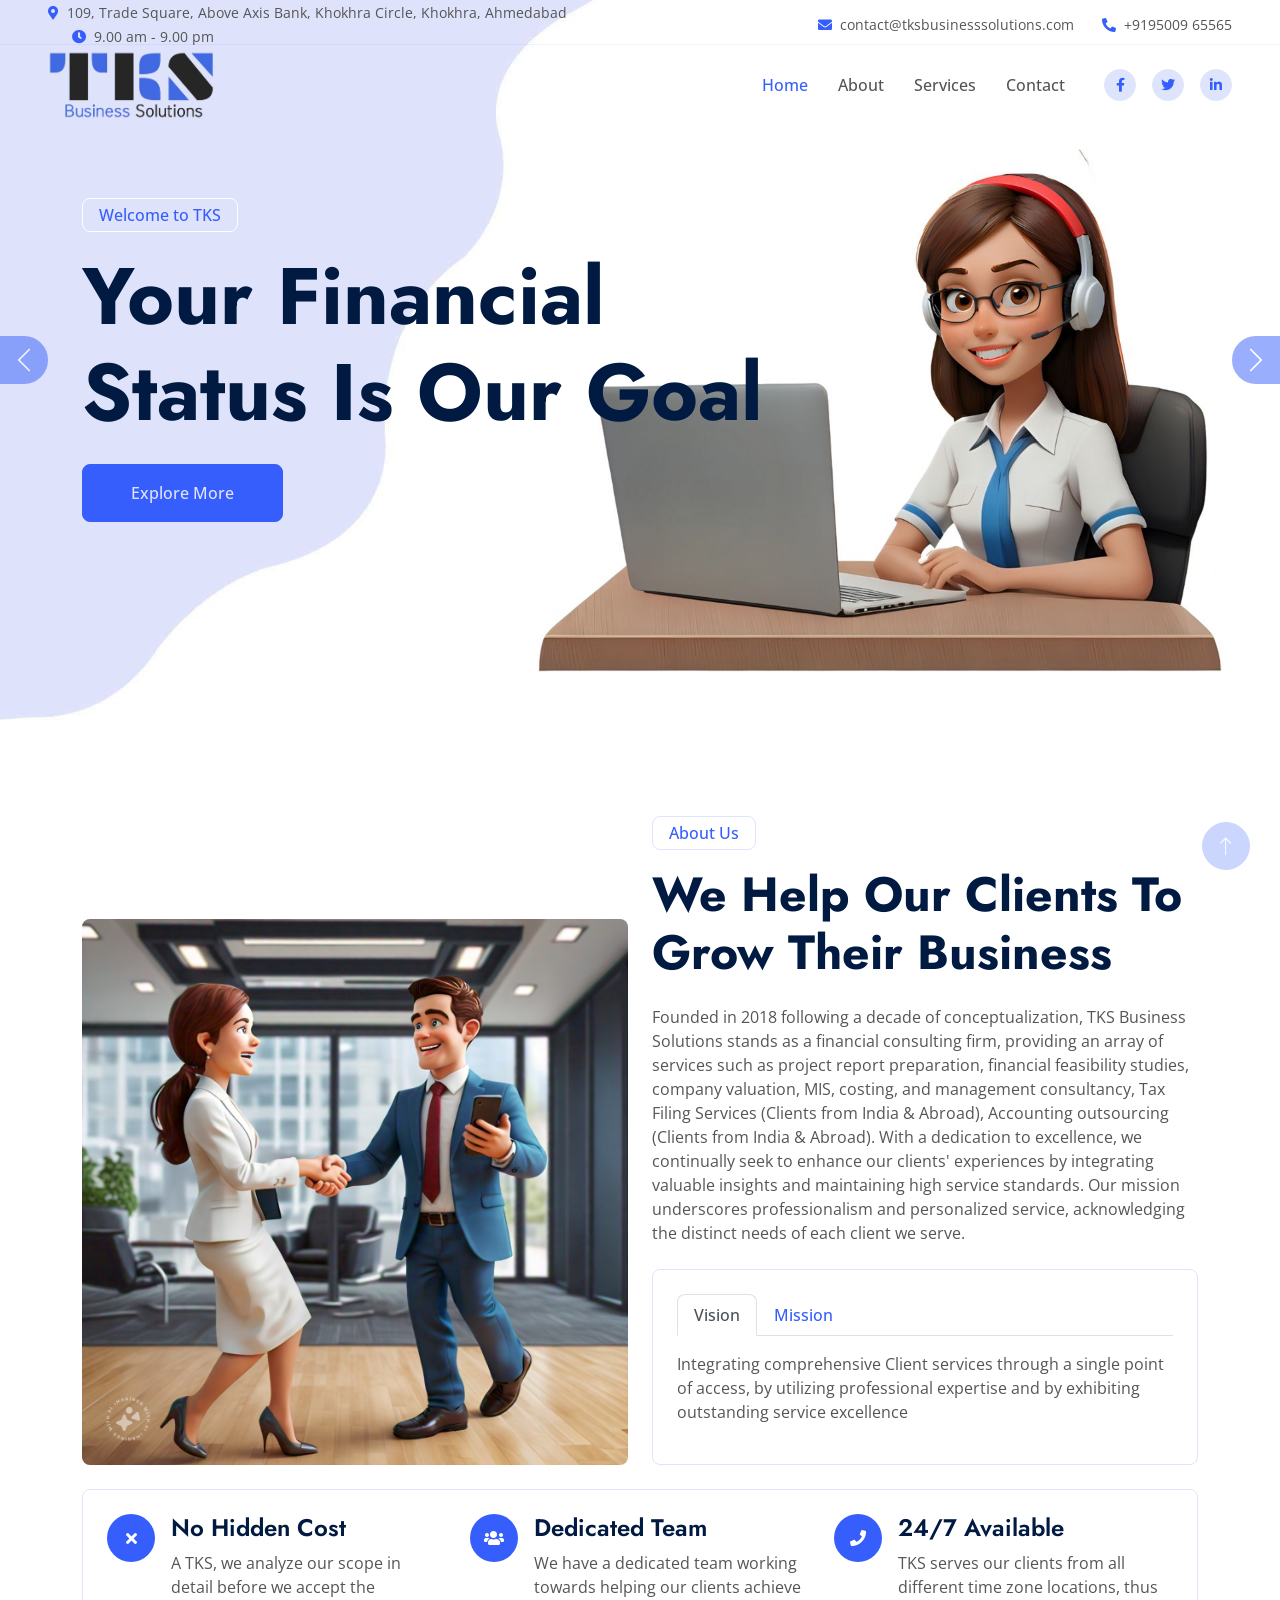
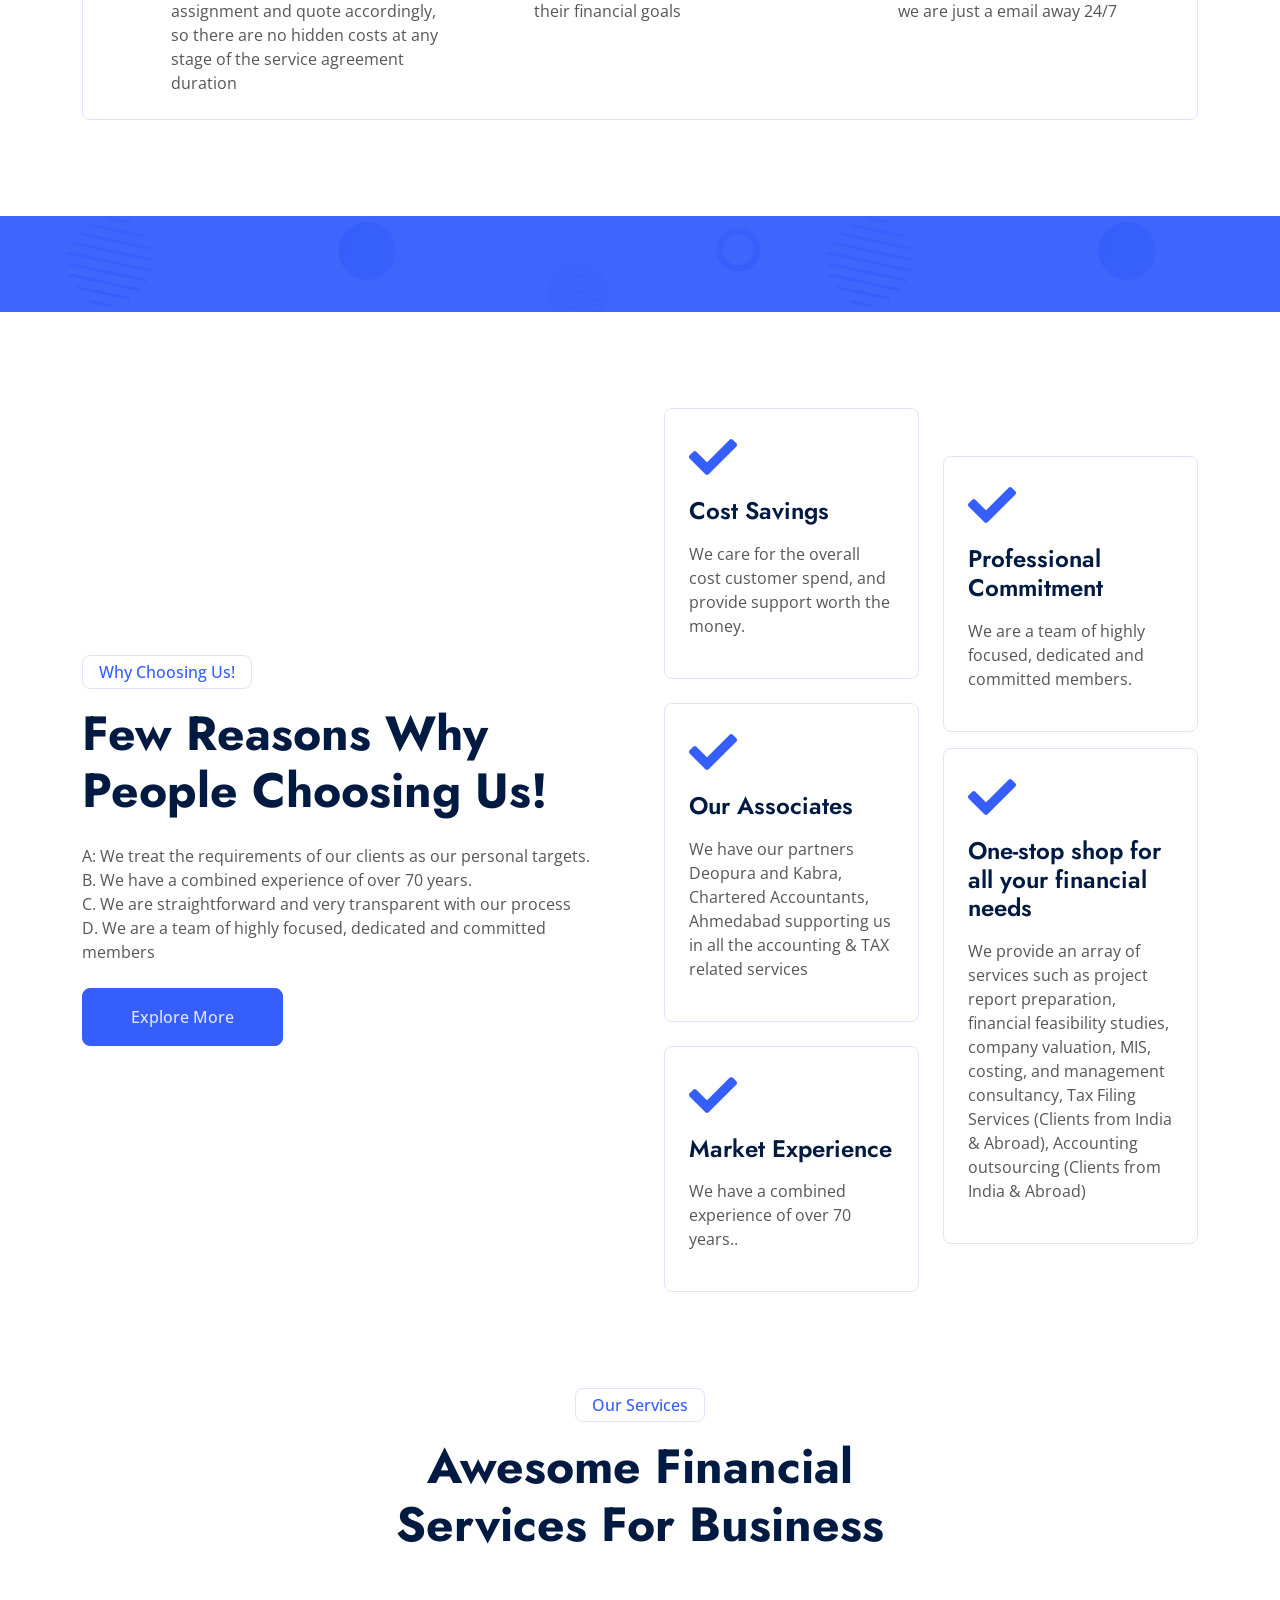
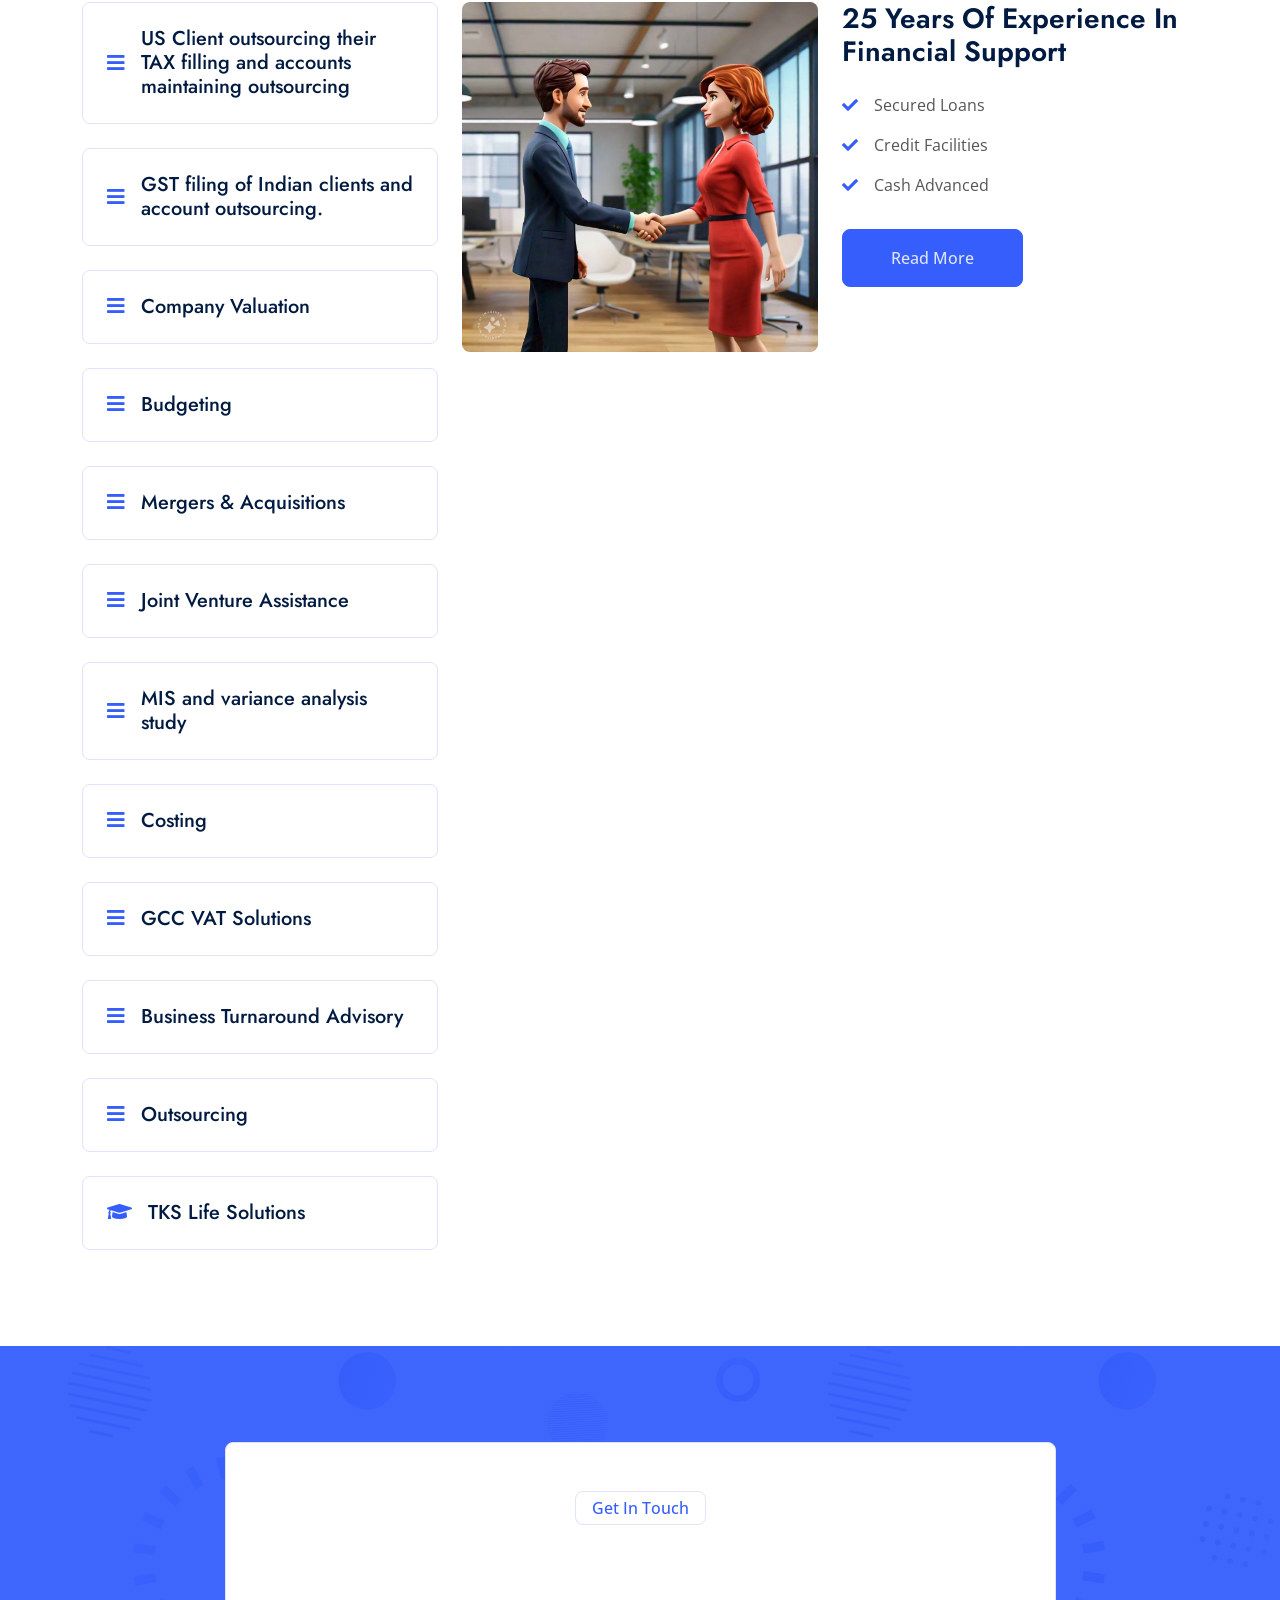
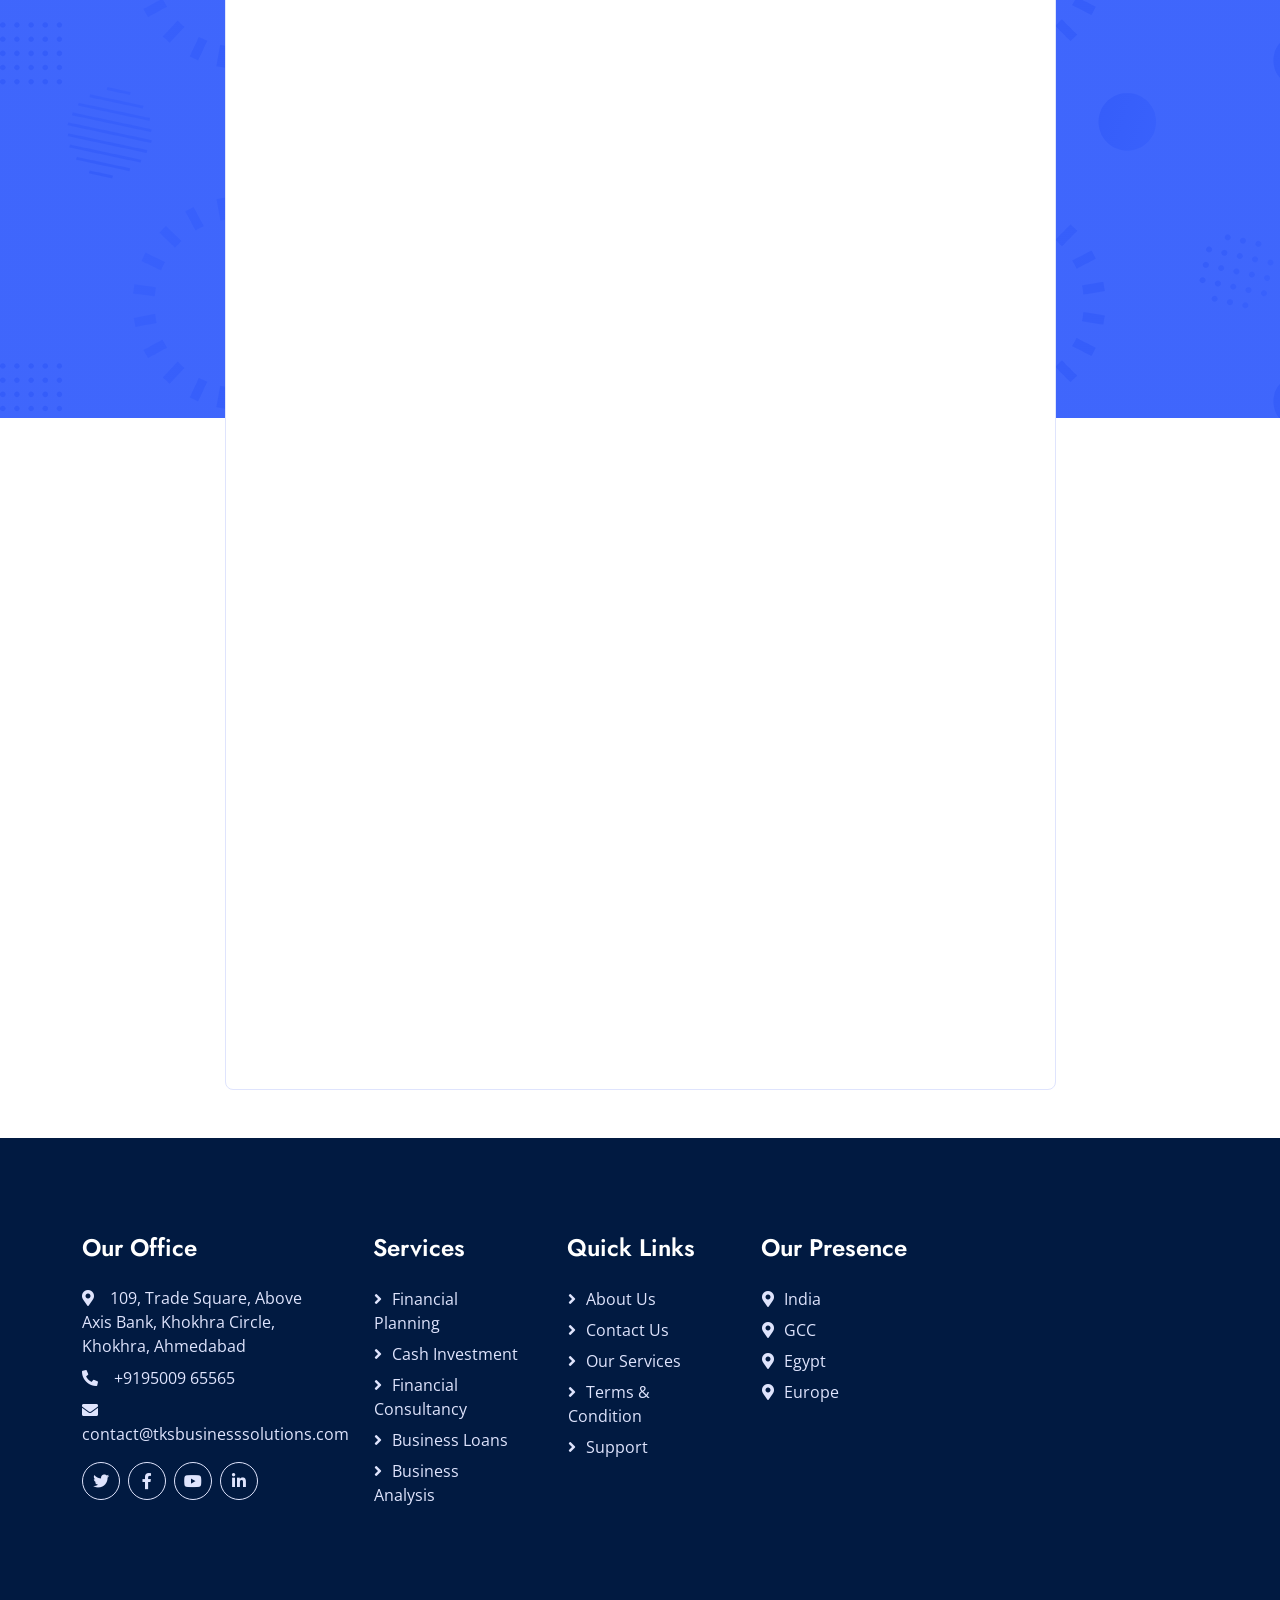
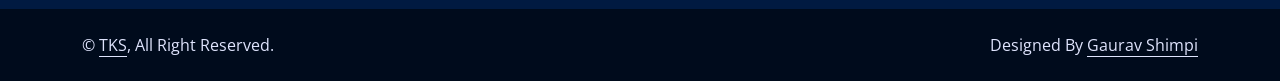
==== commit 8b2a0110: "chore: config fix" ====
--- a/index-master.html
+++ b/index-master.html
@@ -429,9 +429,13 @@
                             data-bs-toggle="pill" data-bs-target="#tab-pane-10" type="button">
                         <h5 class="m-0"><i class="fa fa-bars text-primary me-3"></i>Business Turnaround Advisory</h5>
                     </button>
-                    <button class="nav-link w-100 d-flex align-items-center text-start border p-4 mb-0"
+                    <button class="nav-link w-100 d-flex align-items-center text-start border p-4 mb-4"
                             data-bs-toggle="pill" data-bs-target="#tab-pane-11" type="button">
                         <h5 class="m-0"><i class="fa fa-bars text-primary me-3"></i>Outsourcing</h5>
+                    </button>
+                    <button class="nav-link w-100 d-flex align-items-center text-start border p-4 mb-0"
+                            data-bs-toggle="pill" data-bs-target="#tab-pane-12" type="button">
+                        <h5 class="m-0"><i class="fa fa-graduation-cap text-primary me-3"></i>TKS Life Solutions</h5>
                     </button>
                 </div>
             </div>
@@ -652,6 +656,26 @@
                                 <p><i class="fa fa-check text-primary me-3"></i>Credit Facilities</p>
                                 <p><i class="fa fa-check text-primary me-3"></i>Cash Advanced</p>
                                 <a href="" class="btn btn-primary py-3 px-5 mt-3">Read More</a>
+                            </div>
+                        </div>
+                    </div>
+                    <div class="tab-pane fade" id="tab-pane-12">
+                        <div class="row g-4">
+                            <div class="col-md-6" style="min-height: 350px;">
+                                <div class="position-relative h-100">
+                                     <img class="position-absolute rounded w-100 h-100" src="img/meta/student-career-counselling.png"
+                                         style="object-fit: cover;" alt="Student career counselling session">
+                                </div>
+                            </div>
+                            <div class="col-md-6">
+                                <h3 class="mb-4">TKS Life Solutions: Your Path To Success</h3>
+                                <p class="mb-4">TKS Business Solutions is the channel partner of Edumilestone. Through TKS Life Solutions, we provide student career counselling to help each candidate choose the right educational and career path.</p>
+                                <p><i class="fa fa-check text-primary me-3"></i>1-to-1 career counselling sessions</p>
+                                <p><i class="fa fa-check text-primary me-3"></i>Course and university selection</p>
+                                <p><i class="fa fa-check text-primary me-3"></i>Education loans, visas and air tickets</p>
+                                <p><i class="fa fa-check text-primary me-3"></i>Accommodation abroad and IELTS support</p>
+                                <p><i class="fa fa-check text-primary me-3"></i>One-stop support for every educational need</p>
+                                <a href="https://tkslifesolutions.edumilestones.com/" target="_blank" rel="noopener noreferrer" class="btn btn-primary py-3 px-5 mt-3">Talk To A Counsellor</a>
                             </div>
                         </div>
                     </div>
